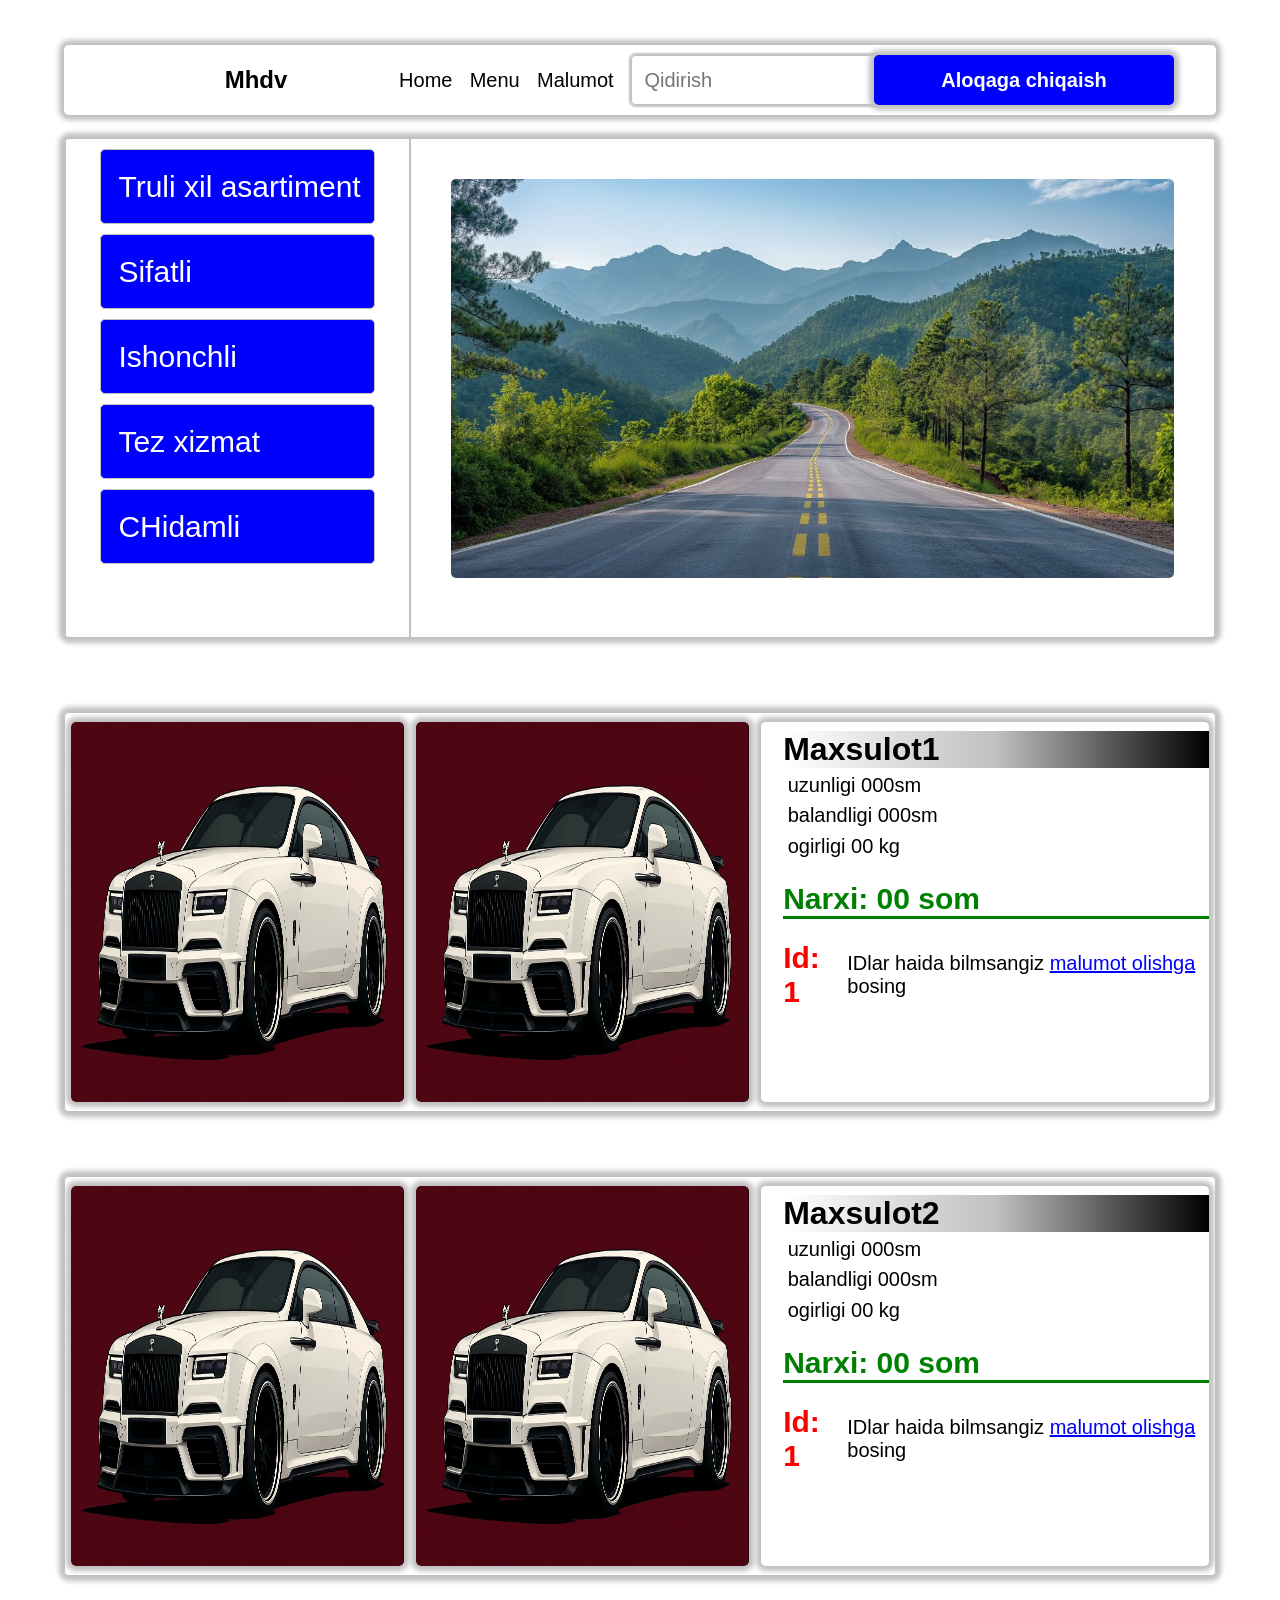
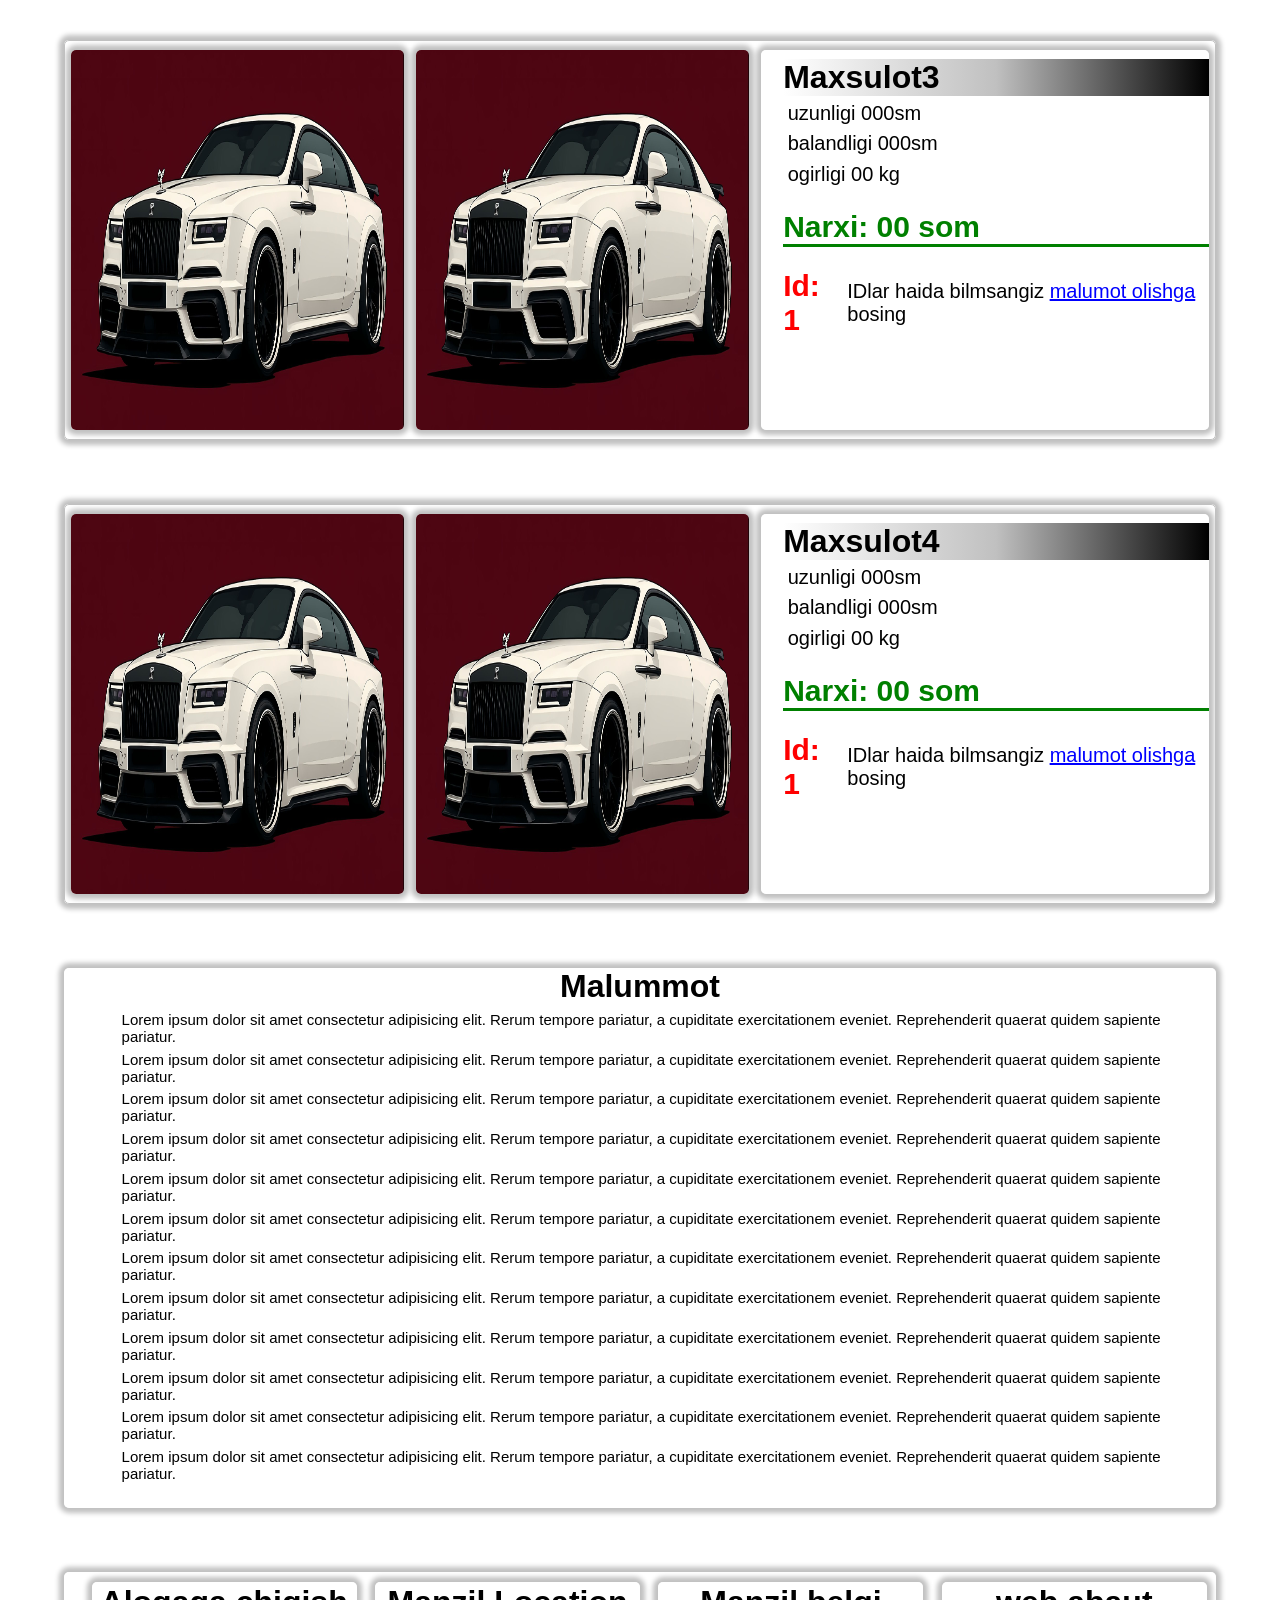
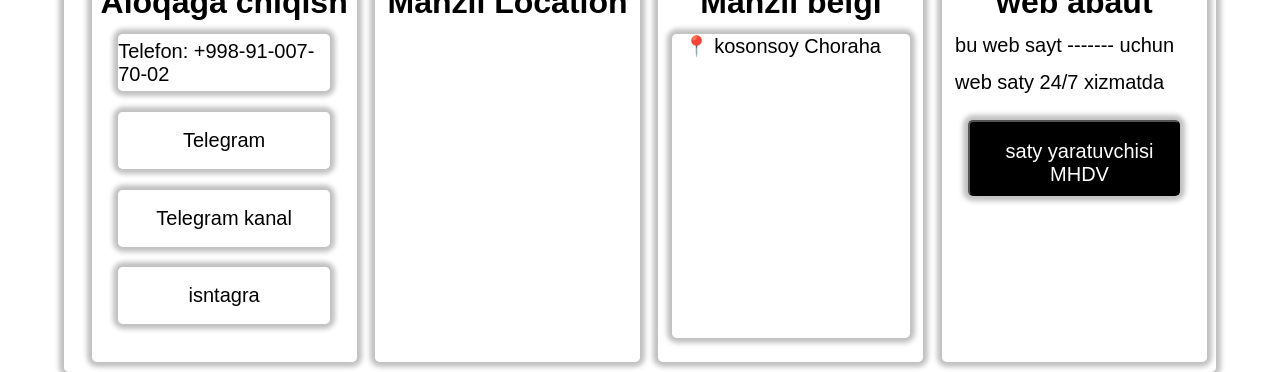
==== index.html @ 98e187e2 "full" ====
<!DOCTYPE html>
<html lang="en">

<head>
    <meta charset="UTF-8">
    <meta name="viewport" content="width=device-width, initial-scale=1.0">
    <title>mhdv</title>
    <link rel="stylesheet" href="./sryle.css">
</head>

<body>
    <div class="menu1" id="home"></div>
    <header>
        <nav>
            <ul class="logo">
                <li>
                    <h1><a href="#home">Mhdv</a>
                        <h1>
                </li>
            </ul>
            <ul class="pej">
                <li>
                    <a href="#home">Home</a>
                </li>

                <li>
                    <a href="#menu">Menu</a>
                </li>

                <li>
                    <a href="#information">Malumot</a>
                </li>
                <li>
                    <input list="mhdv" type="search" placeholder="Qidirish">
                    <!-- <datalist id="mhdv">
                        <option value="name">name</option>
                        <option value="name">name</option>
                        <option value="name">name</option>
                        <option value="name">name</option>
                        <option value="name">name</option>
                        <option value="name">name</option>
                        <option value="name">name</option>
                    </datalist> -->
                </li>
            </ul>
            <ul class="media-none">
                <li>
                    <button><a href="#contact">
                            <h2>Aloqaga chiqaish</h2>
                        </a></button>
                </li>
            </ul>
        </nav>
    </header>

    <main id="home">
        <h1></h1>
        <section>
            <label for="">
                <li>Truli xil asartiment</li>
                <li>Sifatli</li>
                <li>Ishonchli</li>
                <li>Tez xizmat</li>
                <li>CHidamli</li>
            </label>
        </section>
        <aside>
            <!-- korxona rasmi -->
            <img src="./asseds/main-img -1.jpg" alt="">
        </aside>
    </main>

    <div class="menu2" id="menu"></div>

    <div class="cart">
        <div class="left">
            <img src="./asseds/maxsulot-img1.jpg" alt="">
        </div>
        <div class="left">
            <img src="./asseds/maxsulot-img1.jpg" alt="">
        </div>
        <div class="right">
            <h1>Maxsulot1</h1>
            <p>
                <li>uzunligi 000sm</li>
            </p>
            <p>
                <li>balandligi 000sm</li>
            </p>
            <p>
                <li>ogirligi 00 kg</li>
            </p>

            <h2>Narxi: 00 som</h2>

            <div class="id">
                <h3>Id: 1</h3>
                <p>IDlar haida bilmsangiz <a href="#">malumot olishga</a> bosing</p>
            </div>
            <!-- <h4><a href="#"><button>IDlar haqida</button></a></h4> -->

        </div>
    </div>


    <div class="cart">
        <div class="left">
            <img src="./asseds/maxsulot-img1.jpg" alt="">
        </div>
        <div class="left">
            <img src="./asseds/maxsulot-img1.jpg" alt="">
        </div>
        <div class="right">
            <h1>Maxsulot2</h1>
            <p>
                <li>uzunligi 000sm</li>
            </p>
            <p>
                <li>balandligi 000sm</li>
            </p>
            <p>
                <li>ogirligi 00 kg</li>
            </p>

            <h2>Narxi: 00 som</h2>

            <div class="id">
                <h3>Id: 1</h3>
                <p>IDlar haida bilmsangiz <a href="#">malumot olishga</a> bosing</p>
            </div>
            <!-- <h4><a href="#"><button>IDlar haqida</button></a></h4> -->

        </div>
    </div>


    <div class="cart">
        <div class="left">
            <img src="./asseds/maxsulot-img1.jpg" alt="">
        </div>
        <div class="left">
            <img src="./asseds/maxsulot-img1.jpg" alt="">
        </div>
        <div class="right">
            <h1>Maxsulot3</h1>
            <p>
                <li>uzunligi 000sm</li>
            </p>
            <p>
                <li>balandligi 000sm</li>
            </p>
            <p>
                <li>ogirligi 00 kg</li>
            </p>

            <h2>Narxi: 00 som</h2>

            <div class="id">
                <h3>Id: 1</h3>
                <p>IDlar haida bilmsangiz <a href="#">malumot olishga</a> bosing</p>
            </div>
            <!-- <h4><a href="#"><button>IDlar haqida</button></a></h4> -->

        </div>
    </div>

    <div class="cart">
        <div class="left">
            <img src="./asseds/maxsulot-img1.jpg" alt="">
        </div>
        <div class="left">
            <img src="./asseds/maxsulot-img1.jpg" alt="">
        </div>
        <div class="right">
            <h1>Maxsulot4</h1>
            <p>
                <li>uzunligi 000sm</li>
            </p>
            <p>
                <li>balandligi 000sm</li>
            </p>
            <p>
                <li>ogirligi 00 kg</li>
            </p>

            <h2>Narxi: 00 som</h2>

            <div class="id">
                <h3>Id: 1</h3>
                <p>IDlar haida bilmsangiz <a href="#">malumot olishga</a> bosing</p>
            </div>
            <!-- <h4><a href="#"><button>IDlar haqida</button></a></h4> -->

        </div>
    </div>


    <div id="information" class="information">
        <h1>Malummot</h1>
        <p>Lorem ipsum dolor sit amet consectetur adipisicing elit. Rerum tempore pariatur, a cupiditate exercitationem
            eveniet. Reprehenderit quaerat quidem sapiente pariatur.</p>
        <p>Lorem ipsum dolor sit amet consectetur adipisicing elit. Rerum tempore pariatur, a cupiditate exercitationem
            eveniet. Reprehenderit quaerat quidem sapiente pariatur.</p>
        <p>Lorem ipsum dolor sit amet consectetur adipisicing elit. Rerum tempore pariatur, a cupiditate exercitationem
            eveniet. Reprehenderit quaerat quidem sapiente pariatur.</p>
        <p>Lorem ipsum dolor sit amet consectetur adipisicing elit. Rerum tempore pariatur, a cupiditate exercitationem
            eveniet. Reprehenderit quaerat quidem sapiente pariatur.</p>
        <p>Lorem ipsum dolor sit amet consectetur adipisicing elit. Rerum tempore pariatur, a cupiditate exercitationem
            eveniet. Reprehenderit quaerat quidem sapiente pariatur.</p>
        <p>Lorem ipsum dolor sit amet consectetur adipisicing elit. Rerum tempore pariatur, a cupiditate exercitationem
            eveniet. Reprehenderit quaerat quidem sapiente pariatur.</p>
        <p>Lorem ipsum dolor sit amet consectetur adipisicing elit. Rerum tempore pariatur, a cupiditate exercitationem
            eveniet. Reprehenderit quaerat quidem sapiente pariatur.</p>
        <p>Lorem ipsum dolor sit amet consectetur adipisicing elit. Rerum tempore pariatur, a cupiditate exercitationem
            eveniet. Reprehenderit quaerat quidem sapiente pariatur.</p>
        <p>Lorem ipsum dolor sit amet consectetur adipisicing elit. Rerum tempore pariatur, a cupiditate exercitationem
            eveniet. Reprehenderit quaerat quidem sapiente pariatur.</p>
        <p>Lorem ipsum dolor sit amet consectetur adipisicing elit. Rerum tempore pariatur, a cupiditate exercitationem
            eveniet. Reprehenderit quaerat quidem sapiente pariatur.</p>
        <p>Lorem ipsum dolor sit amet consectetur adipisicing elit. Rerum tempore pariatur, a cupiditate exercitationem
            eveniet. Reprehenderit quaerat quidem sapiente pariatur.</p>
        <p>Lorem ipsum dolor sit amet consectetur adipisicing elit. Rerum tempore pariatur, a cupiditate exercitationem
            eveniet. Reprehenderit quaerat quidem sapiente pariatur.</p>
    </div>


    <footer>
        <br>
        <div id="contact" class="footer f1">
            <h1>Aloqaga chiqish</h1>

            <div class="f1cart"><a href="+998-91-007-70-02">Telefon: +998-91-007-70-02</a></div><br>
            <div class="f1cart"><a href="telegram link">Telegram</a></div><br>
            <div class="f1cart"><a href="Telegram kanal link">Telegram kanal</a></div><br>
            <div class="f1cart"><a href="instagam link">isntagra</a></div><br>
        </div>
        <div class="footer f2">
            <h1>Manzil Location</h1>

            <iframe
                src="https://www.google.com/maps/embed?pb=!1m18!1m12!1m3!1d6886.825416398413!2d71.54617155907053!3d41.25250313620453!2m3!1f0!2f0!3f0!3m2!1i1024!2i768!4f13.1!3m3!1m2!1s0x38a4c71126709d83%3A0x814658f44f0af2bf!2sKosonsoy%2C%20Namangan%20viloyati%2C%20O%CA%BBzbekiston!5e0!3m2!1suz!2s!4v1779295019827!5m2!1suz!2s"
                width="600" height="450" style="border:0;" allowfullscreen="" loading="lazy"
                referrerpolicy="no-referrer-when-downgrade"></iframe>
        </div>
        <div class="footer f3">
            <h1>Manzil belgi</h1>

            <div>
                <p>📍 kosonsoy Choraha</p>
            </div>
        </div>
        <div class="footer f4">
            <h1>web abaut</h1>
            <p>bu web sayt ------- uchun</p>
            <p>web saty 24/7 xizmatda</p>
            <button><a href="#">
                    <p>saty yaratuvchisi MHDV</p>
                </a>
            </button>
        </div>
    </footer>



    <script src="./app.js"></script>
</body>

</html>
---- sryle.css ----
* {
    margin: 0;
    padding: 0;
    box-sizing: border-box;
    font-family: sans-serif;
}

/* body {
    animation: rgb 5s infinite;
} */
html {
    scroll-behavior: smooth;
}


header {
    width: 90%;
    height: 70px;
    border-radius: 5px;
    box-shadow: 0px 0px 5px 5px silver;
    background: rgba(255, 255, 255, 0.637);


    position: fixed;
    top: 5%;
    left: 5%;

    display: flex;
    align-items: center;
    justify-content: center;

    nav {
        width: 100%;
        height: 100%;
        display: flex;
        align-items: center;
        justify-content: space-around;

        ul {
            width: 30%;
            height: 100%;
            display: flex;
            align-items: center;
            justify-content: center;
            gap: 5%;
            list-style: none;

            li {
                button {
                    width: 300px;
                    height: 50px;
                    border-radius: 5px;
                    border: none;
                    background: blue;

                    border-radius: 5px;
                    box-shadow: 0px 0px 5px 5px silver;

                    a {
                        text-decoration: none;
                        color: white;
                    }
                }

                input {
                    width: 250px;
                    height: 50px;
                    padding: 5%;
                    border-radius: 5px;
                    border: 1px solid silver;
                    background: none;
                    outline: none;
                    font-size: 20px;
                    box-shadow: 0px 0px 2px 2px silver;
                }

                >a:hover {
                    animation: a 2s infinite;
                    border-bottom: 1px solid red;
                    transition: 1s;
                }

                >a {
                    text-decoration: none;
                    color: black;
                    font-size: 20px;
                    transition: 1s;
                    border: none;
                }

                h1 {

                    a {
                        text-decoration: none;
                        color: black;
                    }
                }
            }
        }
    }
}

main {
    width: 90%;
    height: 500px;
    border: 1px solid silver;
    box-shadow: 0px 0px 5px 5px silver;
    background: rgba(255, 255, 255, 0.637);
    border-radius: 5px;
    margin-left: 5%;
    margin-top: 10%;

    display: flex;
    align-items: center;
    justify-content: space-around;

    section {
        width: 30%;
        height: 500px;
        border: 1px solid silver;

        label {
            width: 100%;
            height: 100%;

            li:hover {
                width: 90%;
                height: 20%;
                margin-left: 5%;
                transition: 1s;
            }

            li {
                width: 80%;
                height: 15%;
                margin-left: 10%;
                border: 1px solid silver;
                display: flex;
                align-items: center;
                justify-content: start;
                border-radius: 5px;
                background: blue;
                color: white;
                font-size: 30px;
                padding-left: 5%;
                margin-top: 3%;
                transition: 1s;
            }
        }
    }

    aside {
        width: 70%;
        height: 500px;
        border: 1px solid silver;

        img {
            width: 90%;
            height: 80%;
            margin: 5%;
            border-radius: 5px;
        }
    }
}


.cart {
    width: 90%;
    height: 400px;
    border: 1px solid silver;
    box-shadow: 0px 0px 5px 5px silver;
    background: rgba(255, 255, 255, 0.637);
    border-radius: 5px;

    display: flex;
    align-items: center;
    justify-content: space-around;

    margin-left: 5%;
    margin-top: 5%;
    margin-bottom: 5%;

    .left {
        width: 29%;
        height: 380px;
        border-radius: 5px;
        box-shadow: 0px 0px 5px 5px silver;
        background: rgba(255, 255, 255, 0.637);

        img {
            width: 100%;
            height: 100%;
            border-radius: 5px;
        }
    }

    .right {
        width: 39%;
        height: 380px;
        border-radius: 5px;
        box-shadow: 0px 0px 5px 5px silver;
        background: rgba(255, 255, 255, 0.637);

        h1 {
            margin-left: 5%;
            margin-top: 2%;
            background: linear-gradient(to right, white, silver, black);
        }

        li {
            margin-left: 5%;
            margin-top: 1%;
            color: black;
            font-size: 20px;
            width: 50%;
            height: 26px;
            display: flex;
            align-items: center;
            justify-content: start;
            padding-left: 1%;
        }

        h2 {
            margin-left: 5%;
            margin-top: 5%;
            color: green;
            font-size: 30px;
            border-bottom: 3px solid green;
        }

        .id {
            margin-left: 5%;
            margin-top: 5%;
            display: flex;
            align-items: center;
            justify-content: center;
            gap: 10px;

            h3 {
                font-size: 30px;
                color: red;
            }

            p {
                font-size: 20px;

                a {
                    color: blue;
                }
            }
        }

        /* button {
            width: 50%;
            height: 50px;
            margin-left: 5%;
            margin-top: 5%;
            border-radius: 5px;
            border: none;
            background: black;
            box-shadow: 0px 0px 5px 5px silver;
            font-size: 20px;
            font-weight: 700;
            color: white;
        } */
    }
}

.menu1 {
    width: 100%;
    height: 10px;
}

.menu2 {
    width: 100%;
    height: 10px;
}

.information {
    width: 90%;
    height: auto;
    margin: 5%;
    padding-bottom: 2%;
    border-radius: 5px;
    box-shadow: 0px 0px 5px 5px silver;
    background: rgba(255, 255, 255, 0.637);

    h1 {
        text-align: center;
    }

    p {
        margin-top: 0.5%;
        margin-left: 5%;
        font-size: 15px;
    }
}


footer {
    width: 90%;
    height: 400px;
    margin-left: 5%;
    border-bottom-left-radius: 0px;
    border-bottom-right-radius: 0px;
    border-radius: 5px;
    box-shadow: 0px 0px 5px 5px silver;
    background: rgba(255, 255, 255, 0.637);

    display: flex;
    align-items: center;
    justify-content: space-around;

    .footer {
        width: 23%;
        height: 380px;
        border-radius: 5px;
        box-shadow: 0px 0px 5px 5px silver;
        background: rgba(255, 255, 255, 0.637);

        h1 {
            text-align: center;
            margin-top: 1%;
            margin-bottom: 5%;
        }
    }

    .f1 {
        .f1cart:hover {
            width: 90%;
            height: 16%;
            margin-left: 5%;
            transition: 1s;
        }

        .f1cart {
            width: 80%;
            height: 15%;
            margin-left: 10%;
            margin-top: 1%;
            border-radius: 5px;
            box-shadow: 0px 0px 5px 5px silver;
            background: rgba(255, 255, 255, 0.637);
            transition: 1s;

            a {
                width: 100%;
                height: 100%;
                display: flex;
                align-items: center;
                justify-content: center;
                text-decoration: none;
                color: black;
                font-size: 20px;
            }
        }
    }

    .f2 {
        transition: 1s;
        iframe {
            width: 100%;
            height: 85%;
            border-radius: 5px;
        }
    }

    .f3 {
        transition: 1s;

        div {
            width: 90%;
            height: 80%;
            margin-left: 5%;
            border-radius: 5px;
            box-shadow: 0px 0px 5px 5px silver;
            background: rgba(255, 255, 255, 0.637);

            p {
                margin-left: 5%;
                marker-start: 1%;
                font-size: 20px;
            }
        }
    }

    .f4 {
        transition: 1s;

        p {
            margin-left: 5%;
            margin-top: 5%;
            font-size: 20px;
        }

        button:hover {
            width: 90%;
            height: 16%;
            margin-left: 5%;
            transition: 1s;
        }

        button {
            width: 80%;
            height: 20%;
            margin-left: 10%;
            margin-top: 1%;
            border-radius: 5px;
            box-shadow: 0px 0px 5px 5px silver;
            background: black;
            transition: 1s;

            margin-top: 10%;

            display: flex;
            align-items: center;
            justify-content: center;

            a {
                text-decoration: none;
                color: white;
            }
        }

    }

}

@keyframes a {
    0% {
        font-size: 20px;
    }

    50% {
        font-size: 22px;
    }

    100% {
        font-size: 20px;
    }
}

@media only screen and (max-width:500px) {
    header {
        display: block;
        height: auto;
        background: white;

        top: 0%;

        nav {
            display: block;

            .media-none {
                display: none;
            }

            .logo {
                width: 100%;
            }

            .pej {
                width: 100%;
                margin-bottom: 2%;

                a {
                    font-size: 15px !important;
                }

                input {
                    width: 150px;
                }
            }
        }
    }

    main {
        display: block;
        height: auto;
        margin-top: 50%;

        section {
            width: 90%;
            margin-left: 5%;
            margin-top: 5%;
            border-radius: 5px;
            box-shadow: 0px 0px 5px 5px silver;
            background: rgba(255, 255, 255, 0.637);
        }

        aside {
            width: 90%;
            margin-left: 5%;
            margin-top: 5%;
            border-radius: 5px;
            box-shadow: 0px 0px 5px 5px silver;
            background: rgba(255, 255, 255, 0.637);
            margin-bottom: 5%;
        }
    }

    .cart {
        width: 90%;
        height: auto;
        display: block !important;

        .left {
            width: 90%;
            margin-left: 5%;
            margin-top: 5%;
        }

        .right {
            width: 90%;
            margin-left: 5%;
            margin-top: 5%;
            margin-bottom: 5%;
        }
    }

    .information {
        font-size: 15px;

        p {
            margin-top: 2%;
        }
    }

    footer {
        height: auto;
        display: block;

        .footer {
            width: 90%;
            margin-left: 5%;
            margin-top: 5%;
        }

        .f4 {
            margin-bottom: 5%;
        }
    }
}



@media only screen and (max-width:900px) {
    header {
        display: block;
        height: auto;
        background: white;

        top: 0%;

        nav {
            display: block;

            .media-none {
                display: none;
            }

            .logo {
                width: 100%;
            }

            .pej {
                width: 100%;
                margin-bottom: 2%;

                a {
                    font-size: 15px !important;
                }

                input {
                    width: 150px;
                }
            }
        }
    }

    main {
        display: block;
        height: auto;
        margin-top: 50%;

        section {
            width: 90%;
            margin-left: 5%;
            margin-top: 5%;
            border-radius: 5px;
            box-shadow: 0px 0px 5px 5px silver;
            background: rgba(255, 255, 255, 0.637);
        }

        aside {
            width: 90%;
            margin-left: 5%;
            margin-top: 5%;
            border-radius: 5px;
            box-shadow: 0px 0px 5px 5px silver;
            background: rgba(255, 255, 255, 0.637);
            margin-bottom: 5%;
        }
    }

    .cart {
        width: 90%;
        height: auto;
        display: block !important;

        .left {
            width: 90%;
            margin-left: 5%;
            margin-top: 5%;
        }

        .right {
            width: 90%;
            margin-left: 5%;
            margin-top: 5%;
            margin-bottom: 5%;
        }
    }

    .information {
        font-size: 15px;

        p {
            margin-top: 2%;
        }
    }

    footer {
        height: auto;
        display: block;

        .footer {
            width: 90%;
            margin-left: 5%;
            margin-top: 5%;
        }

        .f4 {
            margin-bottom: 5%;
        }
    }
}
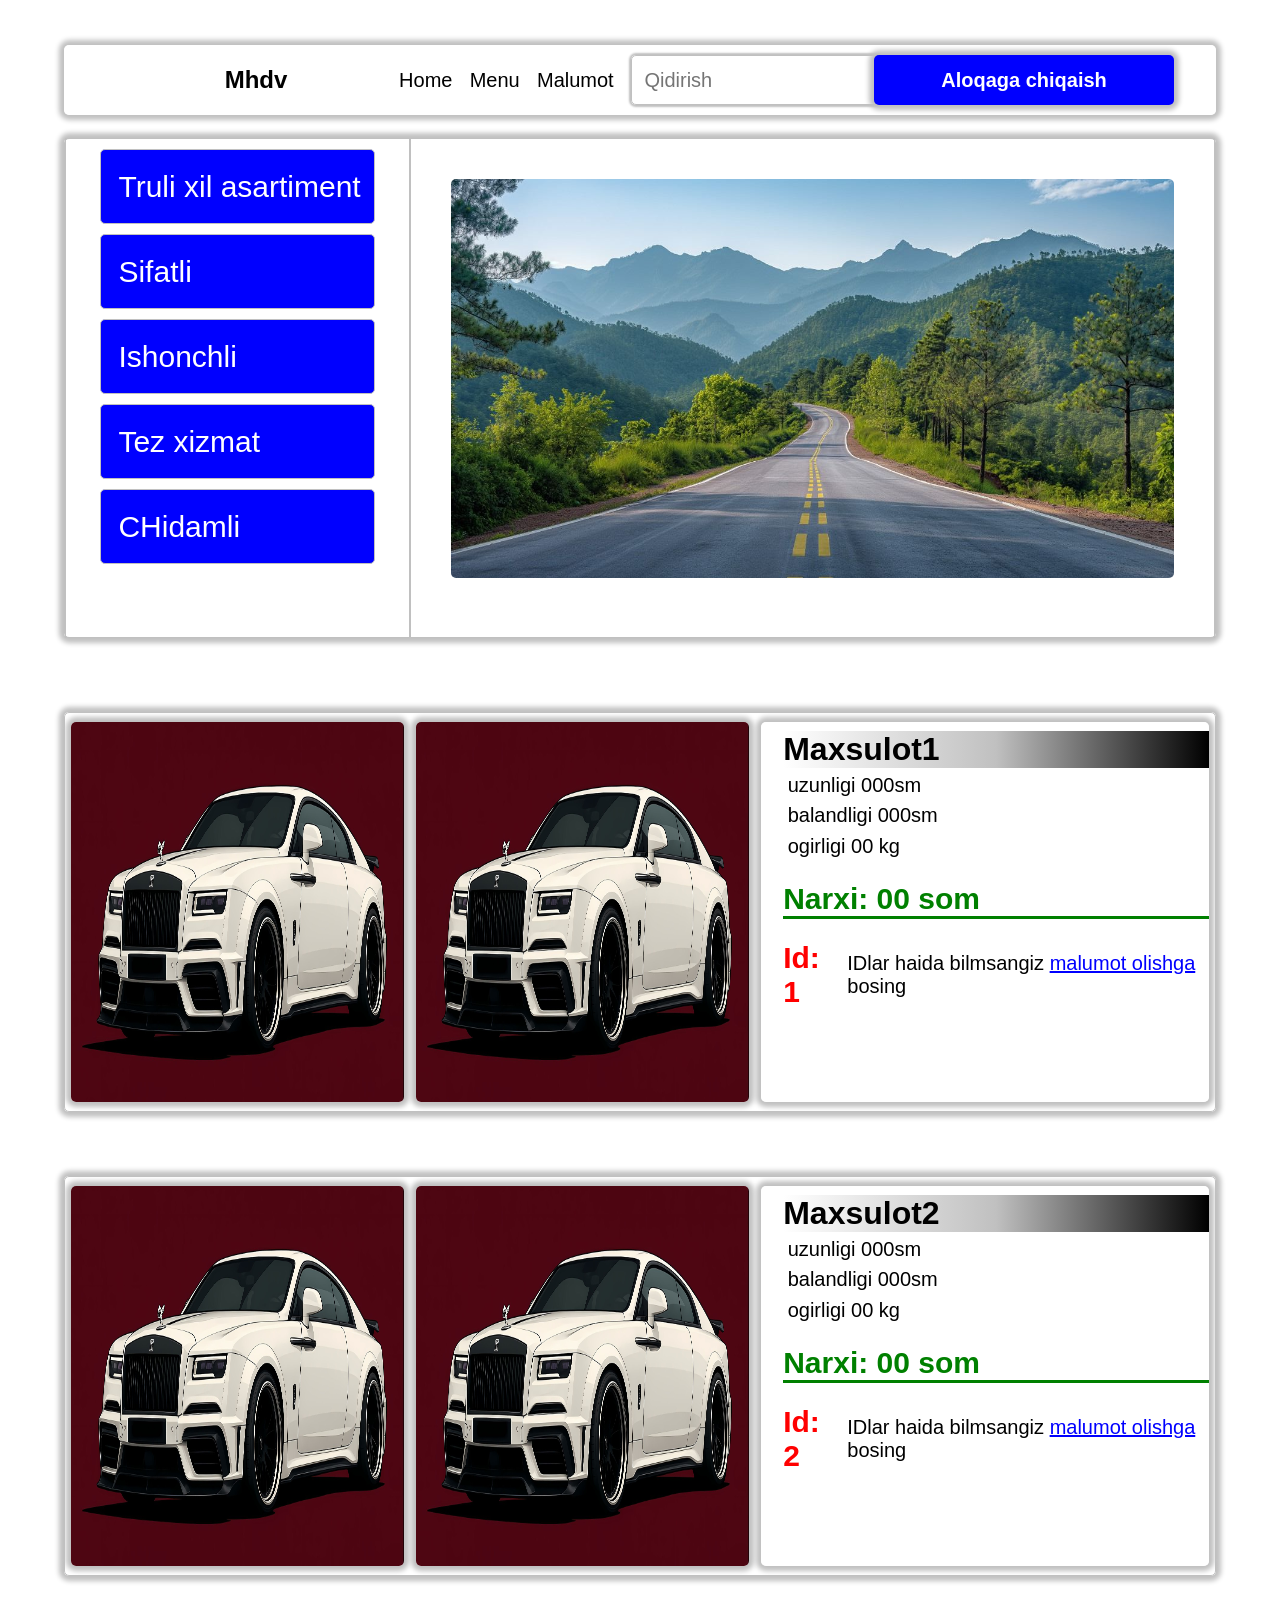
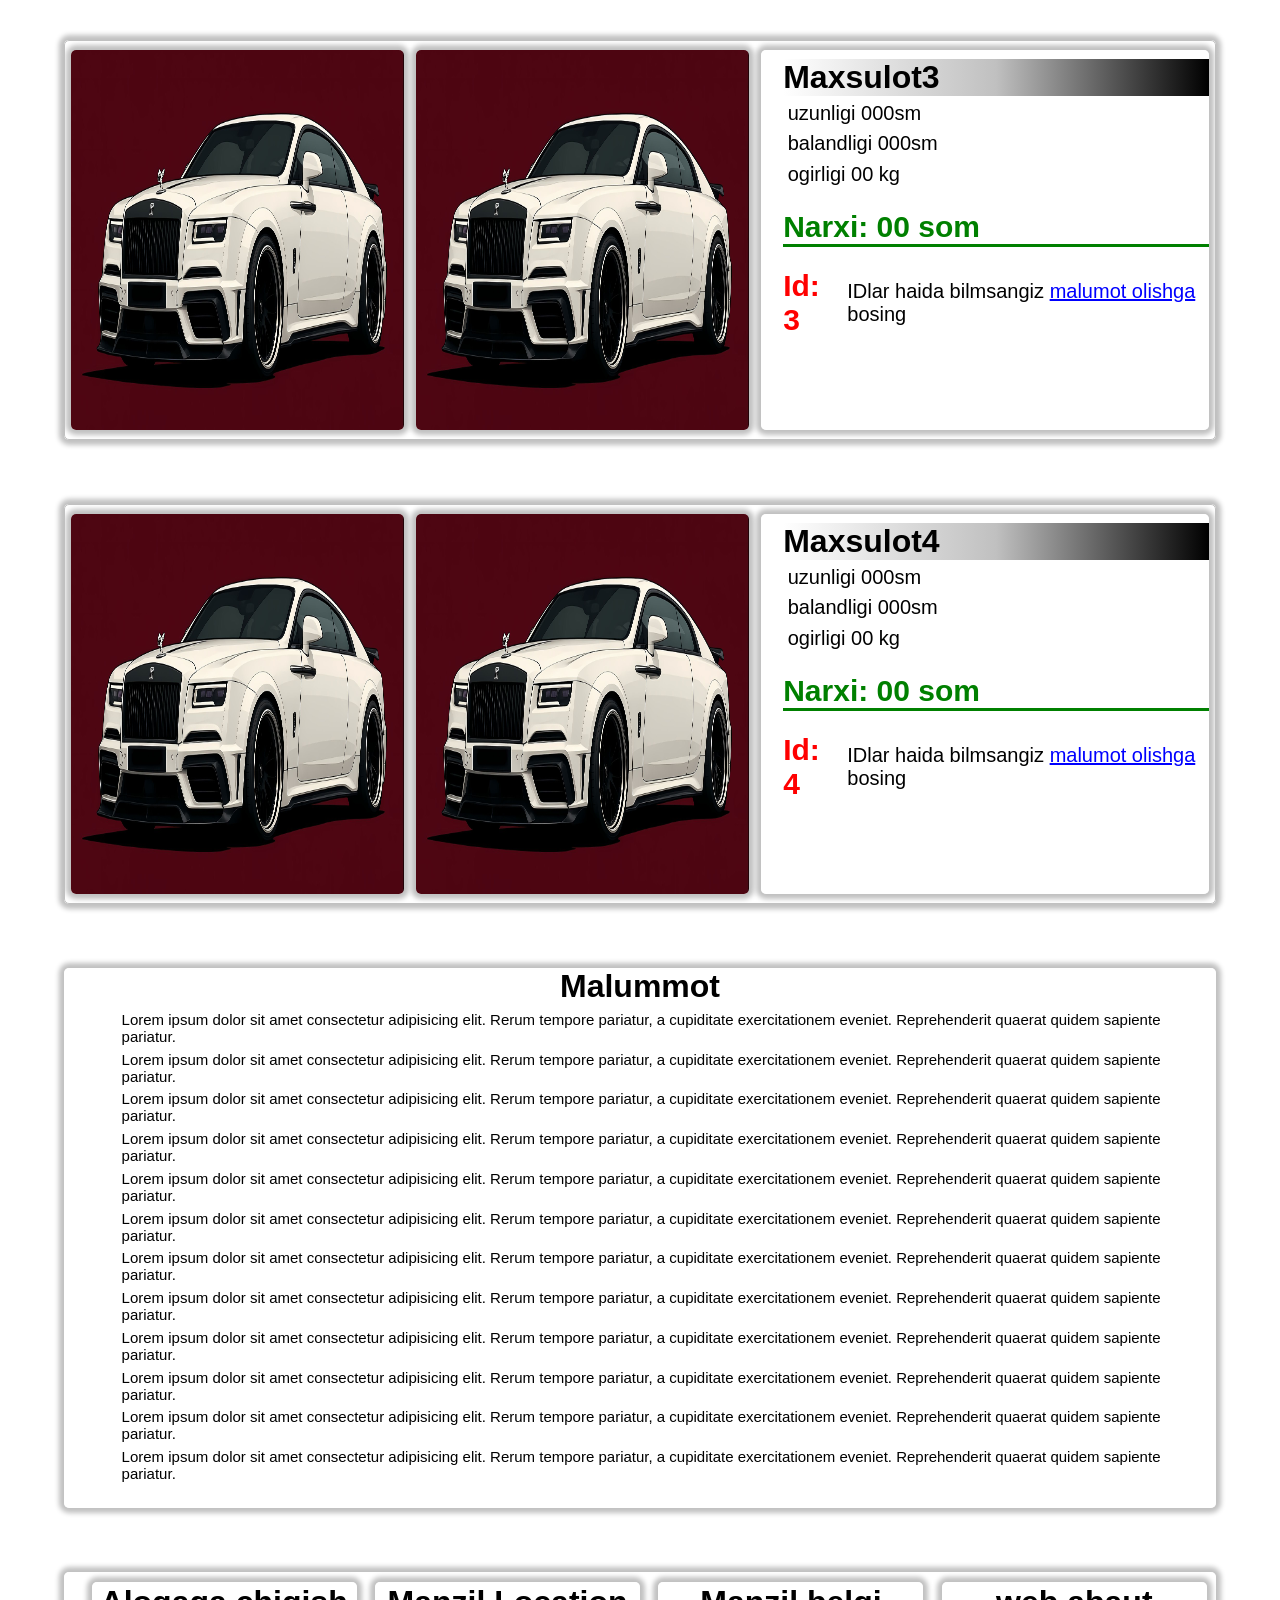
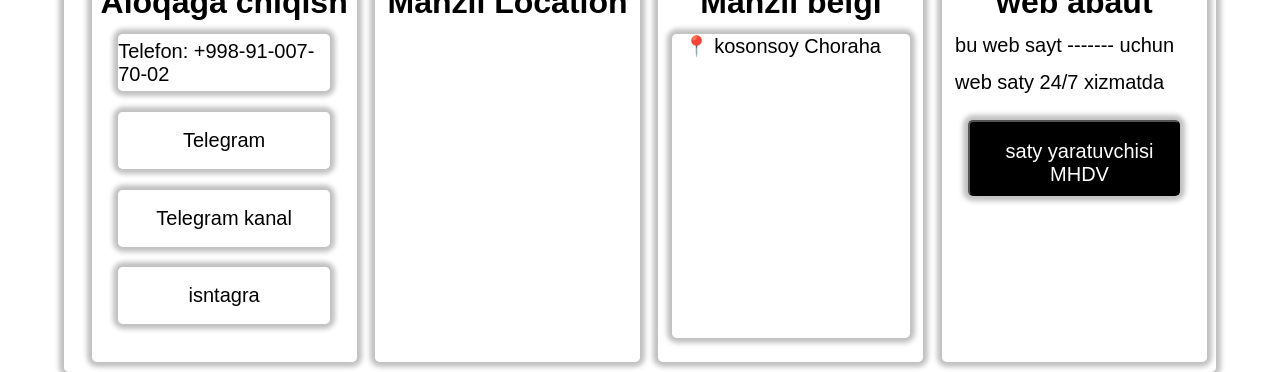
==== commit 2b1e8763: "full" ====
--- a/index.html
+++ b/index.html
@@ -102,7 +102,6 @@
         </div>
     </div>
 
-
     <div class="cart">
         <div class="left">
             <img src="./asseds/maxsulot-img1.jpg" alt="">
@@ -125,7 +124,7 @@
             <h2>Narxi: 00 som</h2>
 
             <div class="id">
-                <h3>Id: 1</h3>
+                <h3>Id: 2</h3>
                 <p>IDlar haida bilmsangiz <a href="#">malumot olishga</a> bosing</p>
             </div>
             <!-- <h4><a href="#"><button>IDlar haqida</button></a></h4> -->
@@ -156,7 +155,7 @@
             <h2>Narxi: 00 som</h2>
 
             <div class="id">
-                <h3>Id: 1</h3>
+                <h3>Id: 3</h3>
                 <p>IDlar haida bilmsangiz <a href="#">malumot olishga</a> bosing</p>
             </div>
             <!-- <h4><a href="#"><button>IDlar haqida</button></a></h4> -->
@@ -186,7 +185,7 @@
             <h2>Narxi: 00 som</h2>
 
             <div class="id">
-                <h3>Id: 1</h3>
+                <h3>Id: 4</h3>
                 <p>IDlar haida bilmsangiz <a href="#">malumot olishga</a> bosing</p>
             </div>
             <!-- <h4><a href="#"><button>IDlar haqida</button></a></h4> -->
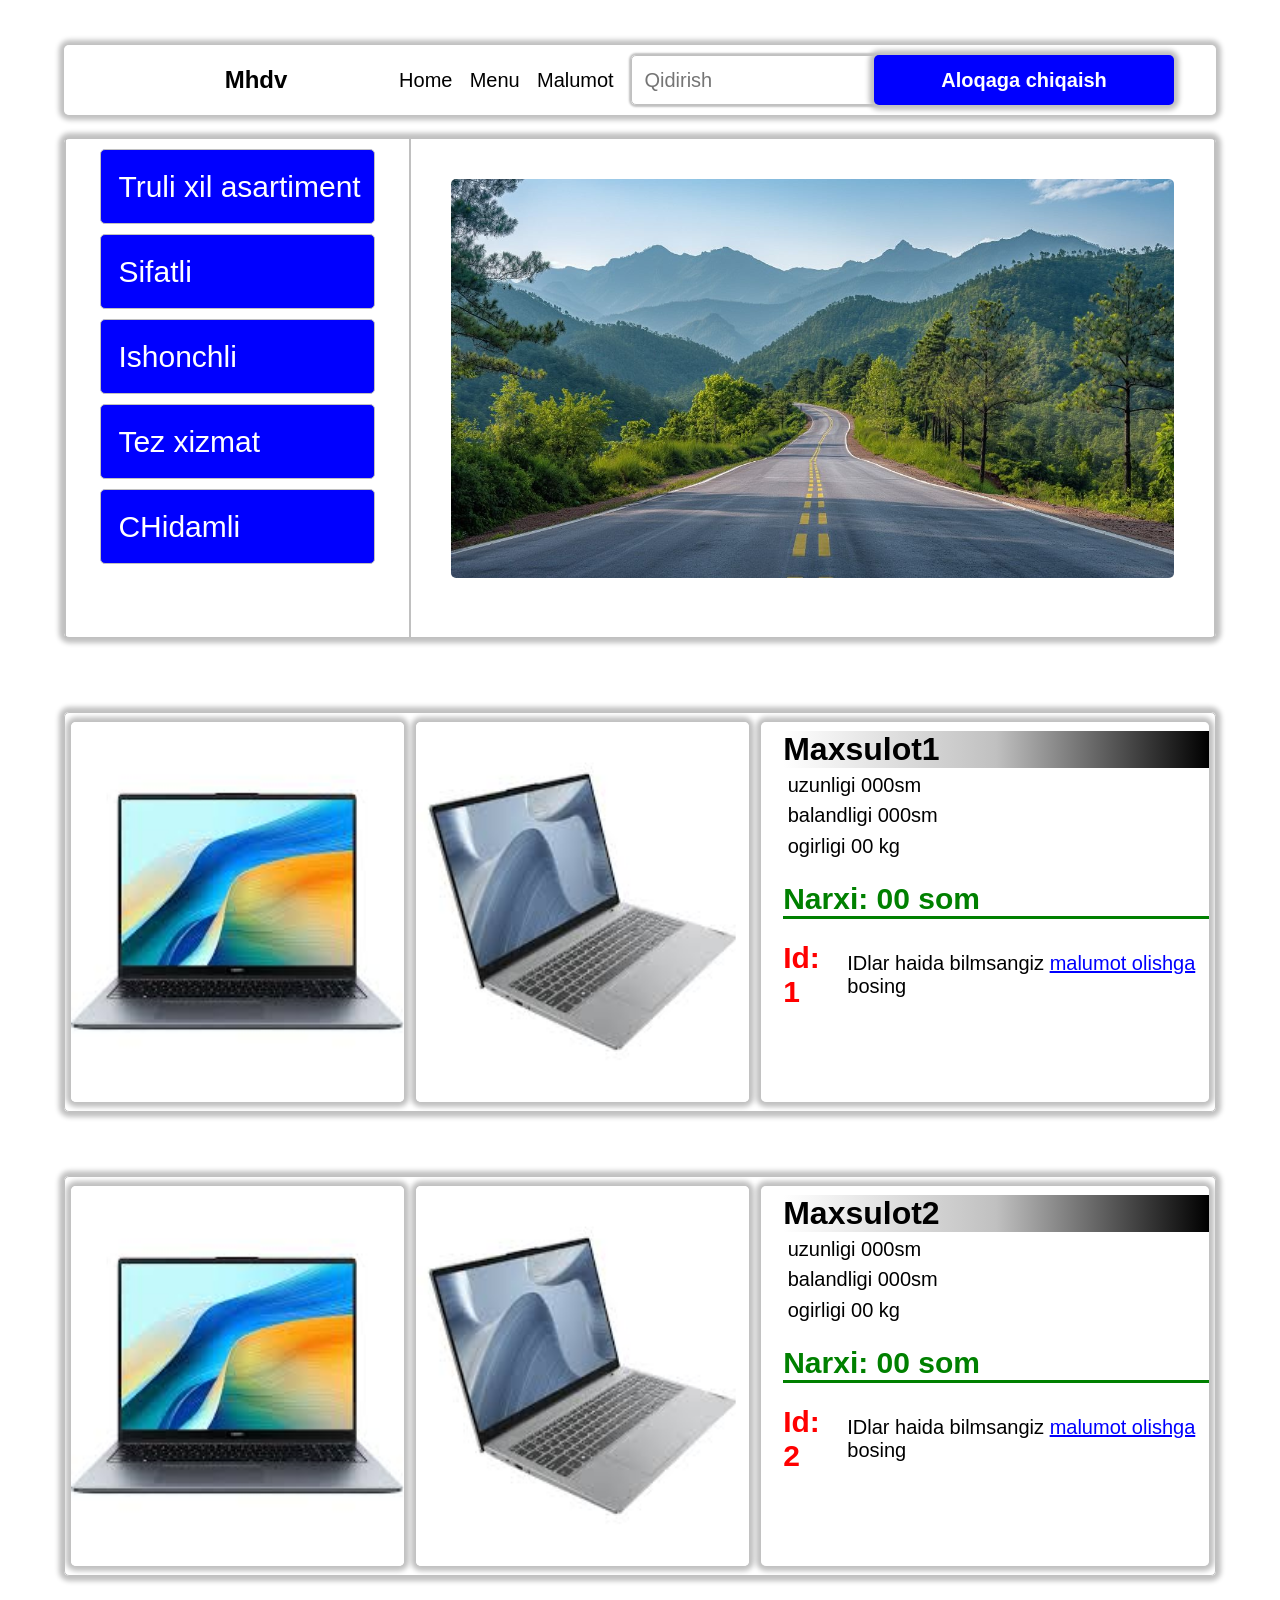
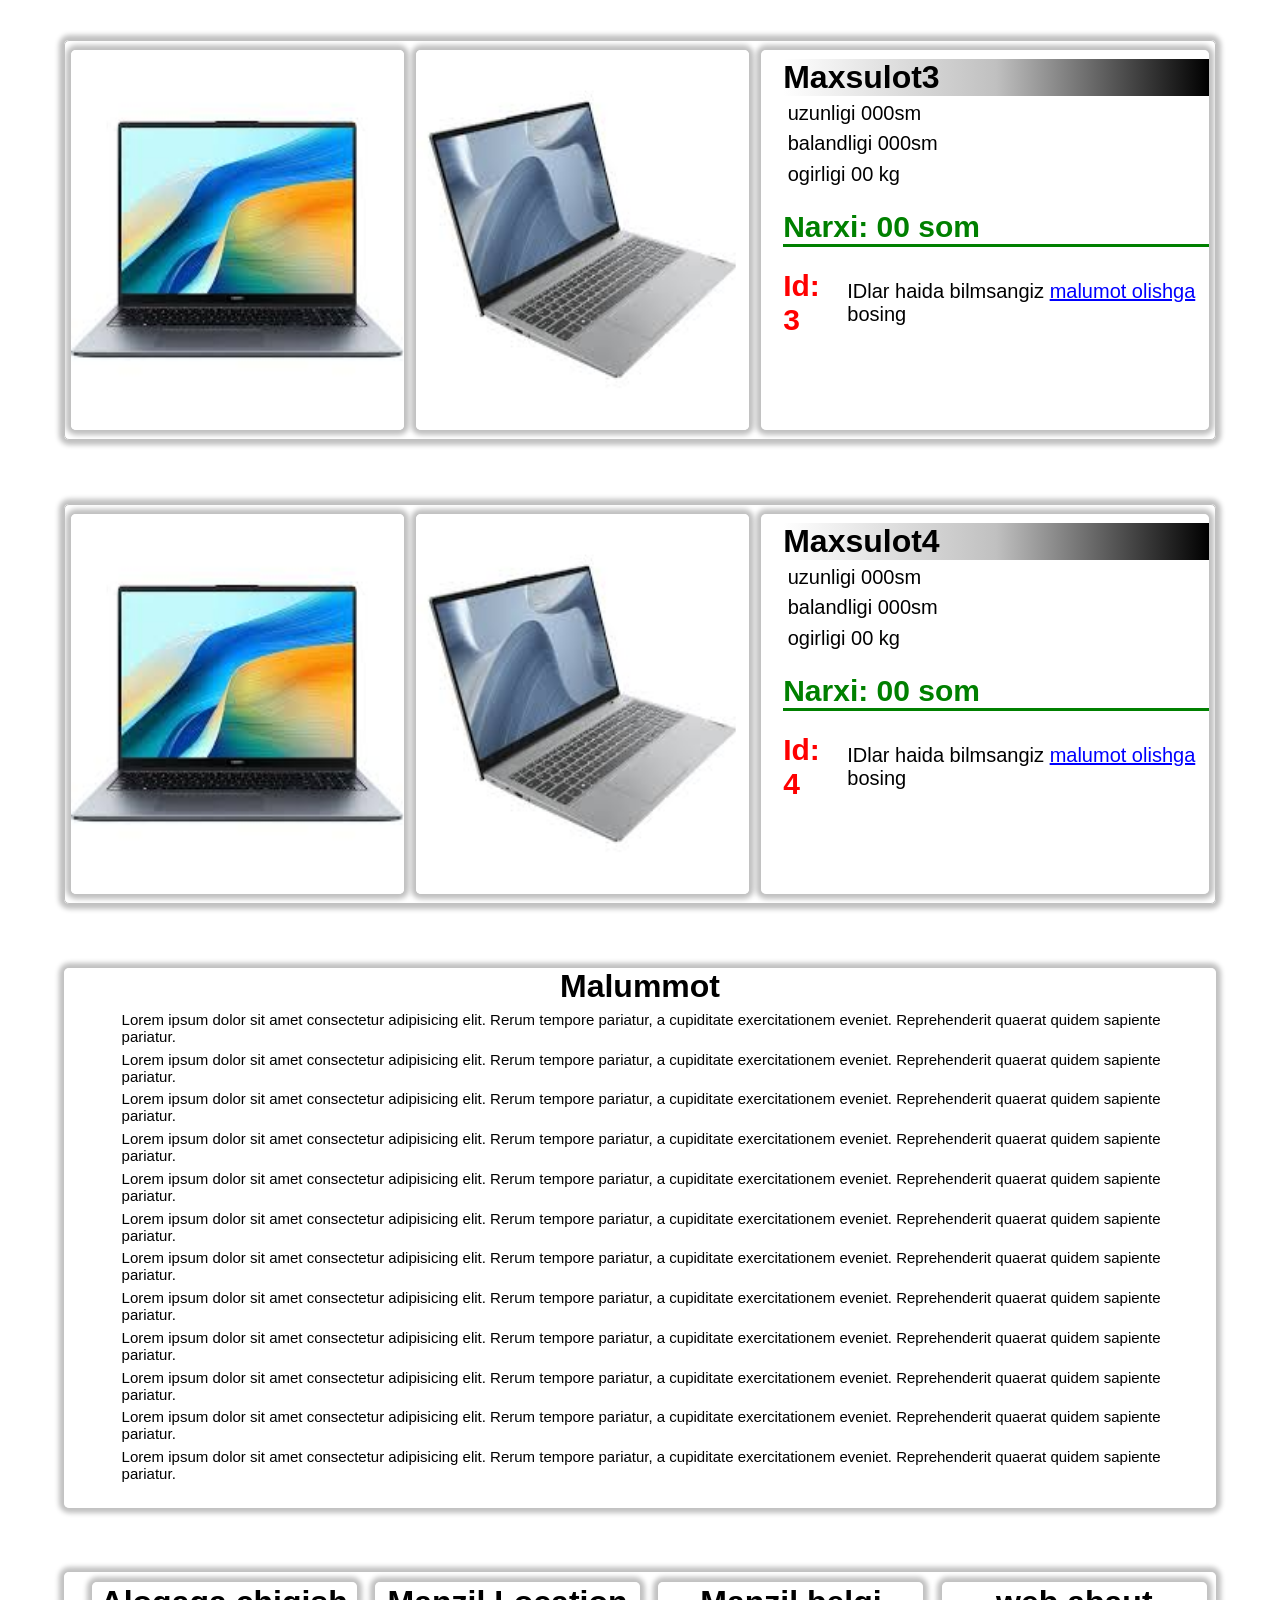
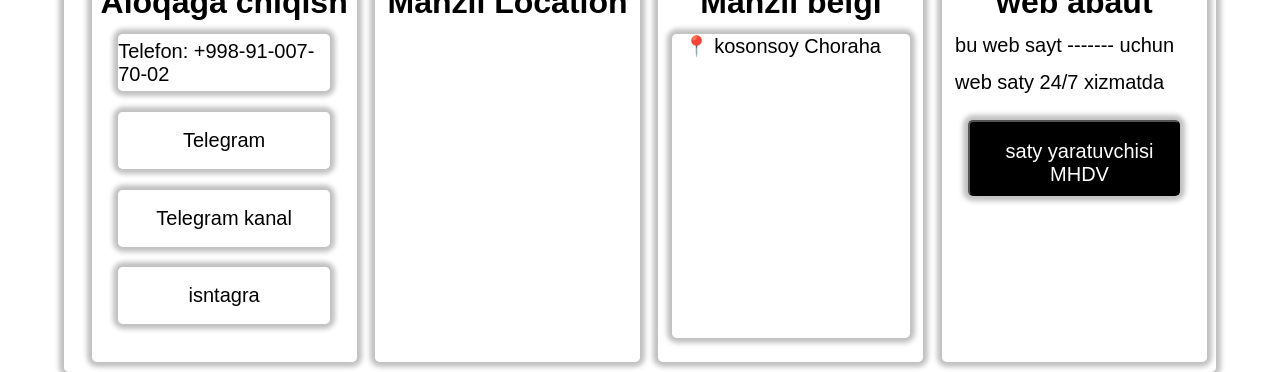
==== commit ac5b819b: "full" ====
--- a/index.html
+++ b/index.html
@@ -74,10 +74,10 @@
 
     <div class="cart">
         <div class="left">
-            <img src="./asseds/maxsulot-img1.jpg" alt="">
-        </div>
-        <div class="left">
-            <img src="./asseds/maxsulot-img1.jpg" alt="">
+            <img src="./asseds/maxsulot-img1.png" alt="">
+        </div>
+        <div class="left">
+            <img src="./asseds/maxsulot-img2.png" alt="">
         </div>
         <div class="right">
             <h1>Maxsulot1</h1>
@@ -104,10 +104,10 @@
 
     <div class="cart">
         <div class="left">
-            <img src="./asseds/maxsulot-img1.jpg" alt="">
-        </div>
-        <div class="left">
-            <img src="./asseds/maxsulot-img1.jpg" alt="">
+            <img src="./asseds/maxsulot-img1.png" alt="">
+        </div>
+        <div class="left">
+            <img src="./asseds/maxsulot-img2.png" alt="">
         </div>
         <div class="right">
             <h1>Maxsulot2</h1>
@@ -132,13 +132,12 @@
         </div>
     </div>
 
-
-    <div class="cart">
-        <div class="left">
-            <img src="./asseds/maxsulot-img1.jpg" alt="">
-        </div>
-        <div class="left">
-            <img src="./asseds/maxsulot-img1.jpg" alt="">
+    <div class="cart">
+        <div class="left">
+            <img src="./asseds/maxsulot-img1.png" alt="">
+        </div>
+        <div class="left">
+            <img src="./asseds/maxsulot-img2.png" alt="">
         </div>
         <div class="right">
             <h1>Maxsulot3</h1>
@@ -165,10 +164,10 @@
 
     <div class="cart">
         <div class="left">
-            <img src="./asseds/maxsulot-img1.jpg" alt="">
-        </div>
-        <div class="left">
-            <img src="./asseds/maxsulot-img1.jpg" alt="">
+            <img src="./asseds/maxsulot-img1.png" alt="">
+        </div>
+        <div class="left">
+            <img src="./asseds/maxsulot-img2.png" alt="">
         </div>
         <div class="right">
             <h1>Maxsulot4</h1>
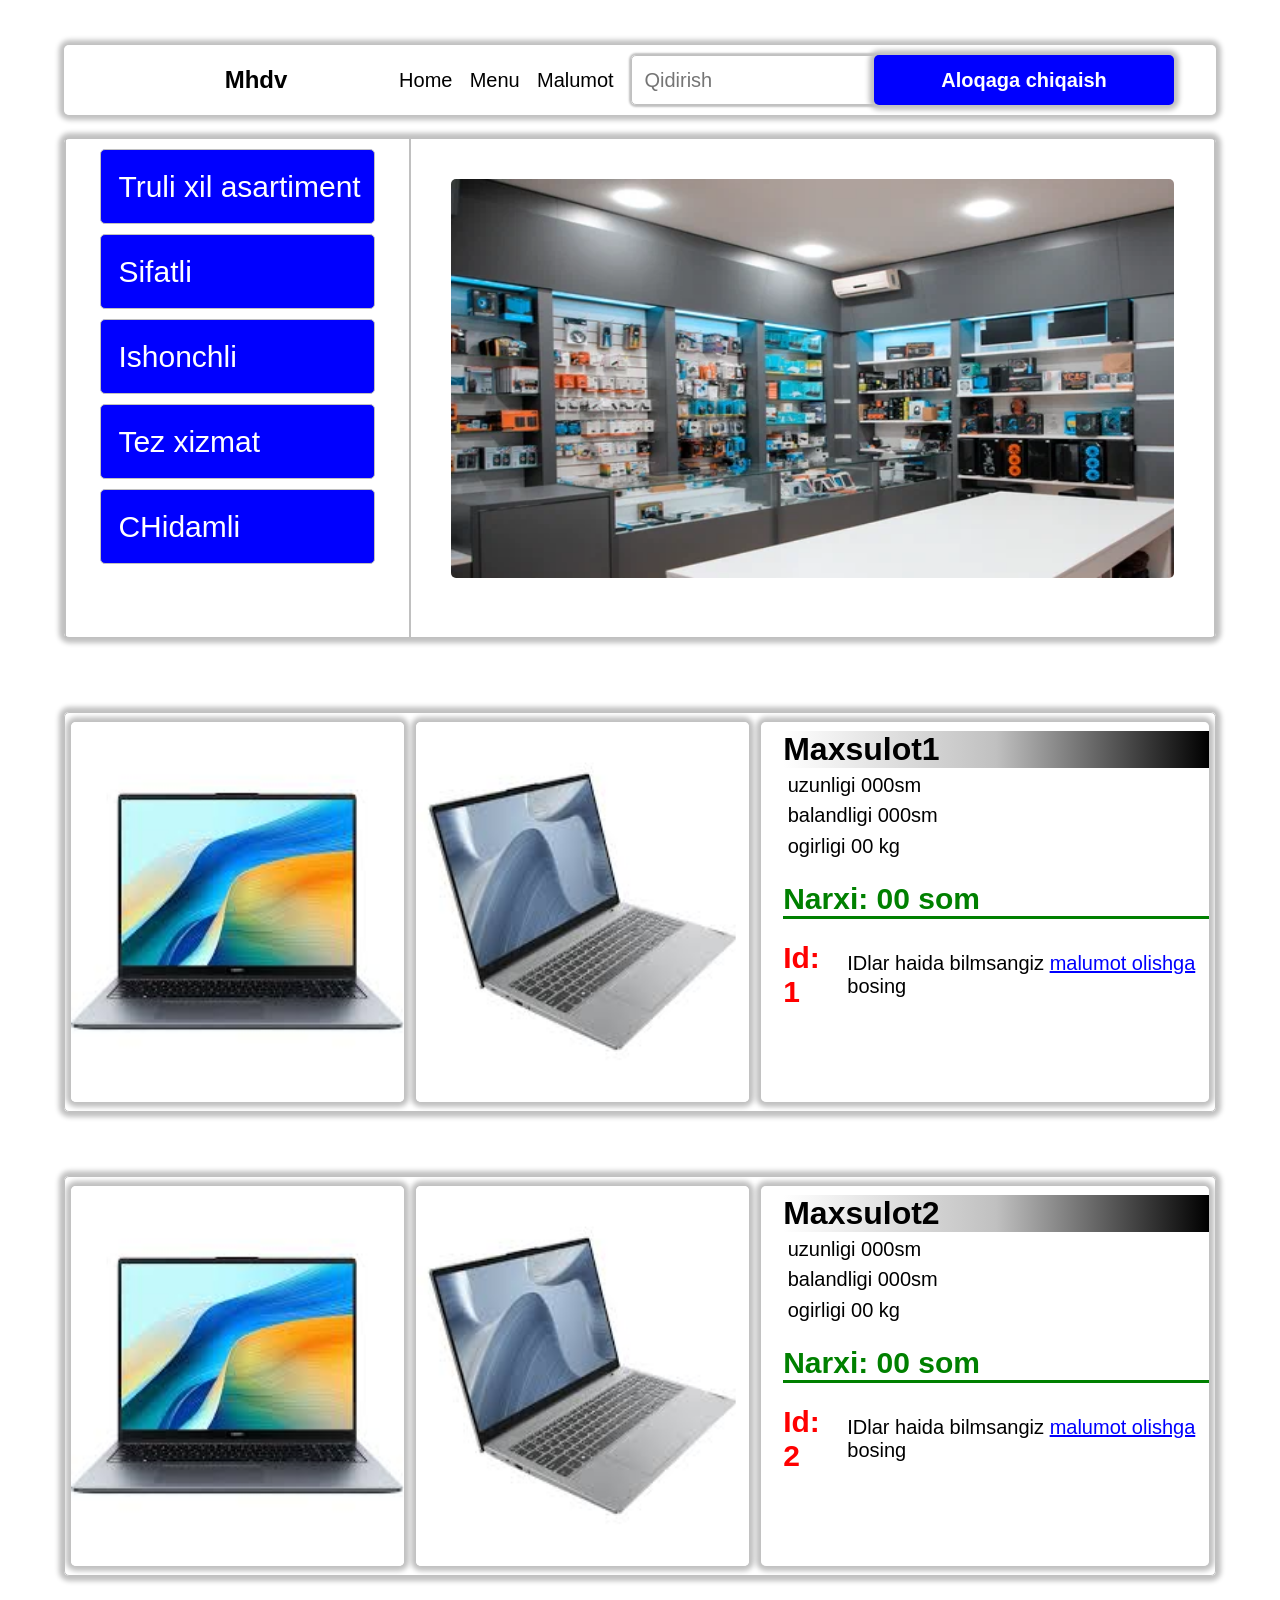
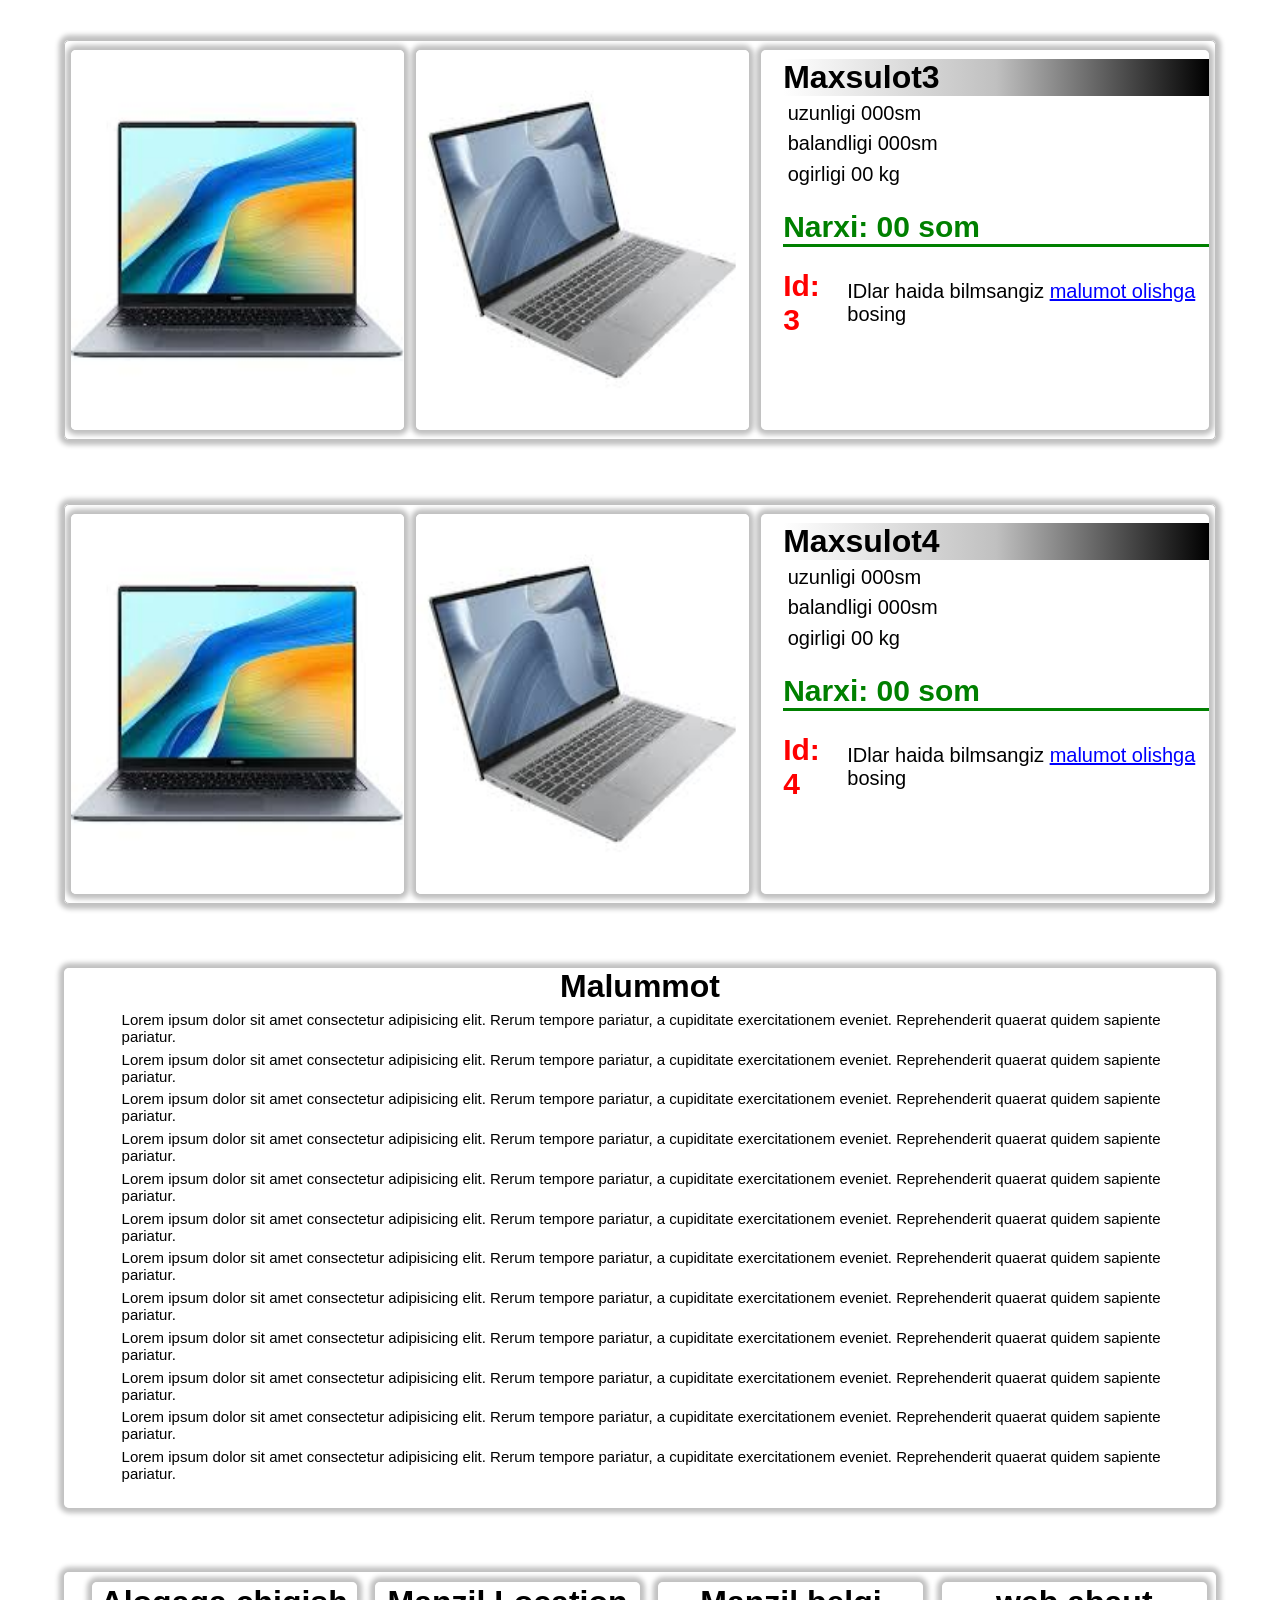
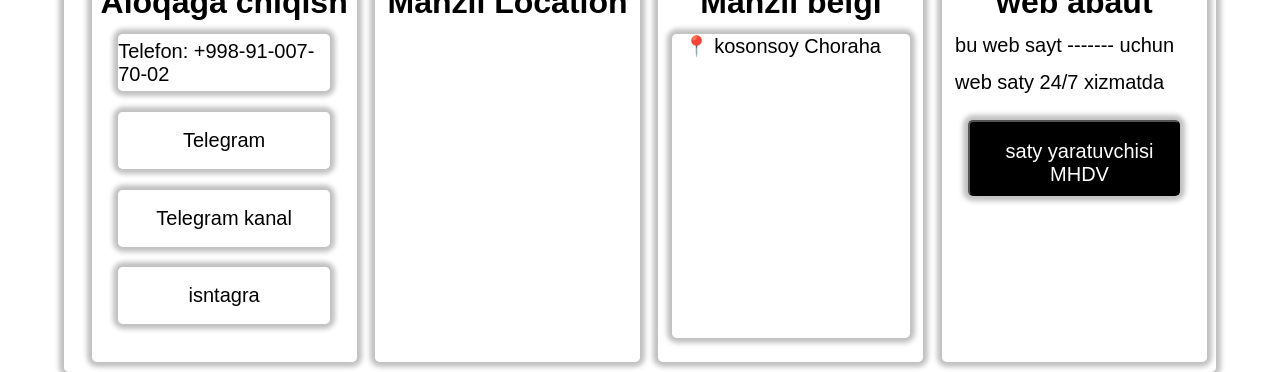
==== commit 1dc71c55: "full" ====
--- a/index.html
+++ b/index.html
@@ -95,9 +95,8 @@
 
             <div class="id">
                 <h3>Id: 1</h3>
-                <p>IDlar haida bilmsangiz <a href="#">malumot olishga</a> bosing</p>
-            </div>
-            <!-- <h4><a href="#"><button>IDlar haqida</button></a></h4> -->
+                <p>IDlar haida bilmsangiz <a href="#information">malumot olishga</a> bosing</p>
+            </div>
 
         </div>
     </div>
@@ -125,9 +124,8 @@
 
             <div class="id">
                 <h3>Id: 2</h3>
-                <p>IDlar haida bilmsangiz <a href="#">malumot olishga</a> bosing</p>
-            </div>
-            <!-- <h4><a href="#"><button>IDlar haqida</button></a></h4> -->
+                <p>IDlar haida bilmsangiz <a href="#information">malumot olishga</a> bosing</p>
+            </div>
 
         </div>
     </div>
@@ -155,9 +153,8 @@
 
             <div class="id">
                 <h3>Id: 3</h3>
-                <p>IDlar haida bilmsangiz <a href="#">malumot olishga</a> bosing</p>
-            </div>
-            <!-- <h4><a href="#"><button>IDlar haqida</button></a></h4> -->
+                <p>IDlar haida bilmsangiz <a href="#information">malumot olishga</a> bosing</p>
+            </div>
 
         </div>
     </div>
@@ -185,7 +182,7 @@
 
             <div class="id">
                 <h3>Id: 4</h3>
-                <p>IDlar haida bilmsangiz <a href="#">malumot olishga</a> bosing</p>
+                <p>IDlar haida bilmsangiz <a href="#information">malumot olishga</a> bosing</p>
             </div>
             <!-- <h4><a href="#"><button>IDlar haqida</button></a></h4> -->
 
--- a/sryle.css
+++ b/sryle.css
@@ -468,7 +468,7 @@
                 }
 
                 input {
-                    width: 150px;
+                    display: none;
                 }
             }
         }
@@ -572,7 +572,7 @@
                 }
 
                 input {
-                    width: 150px;
+                    display: none;
                 }
             }
         }
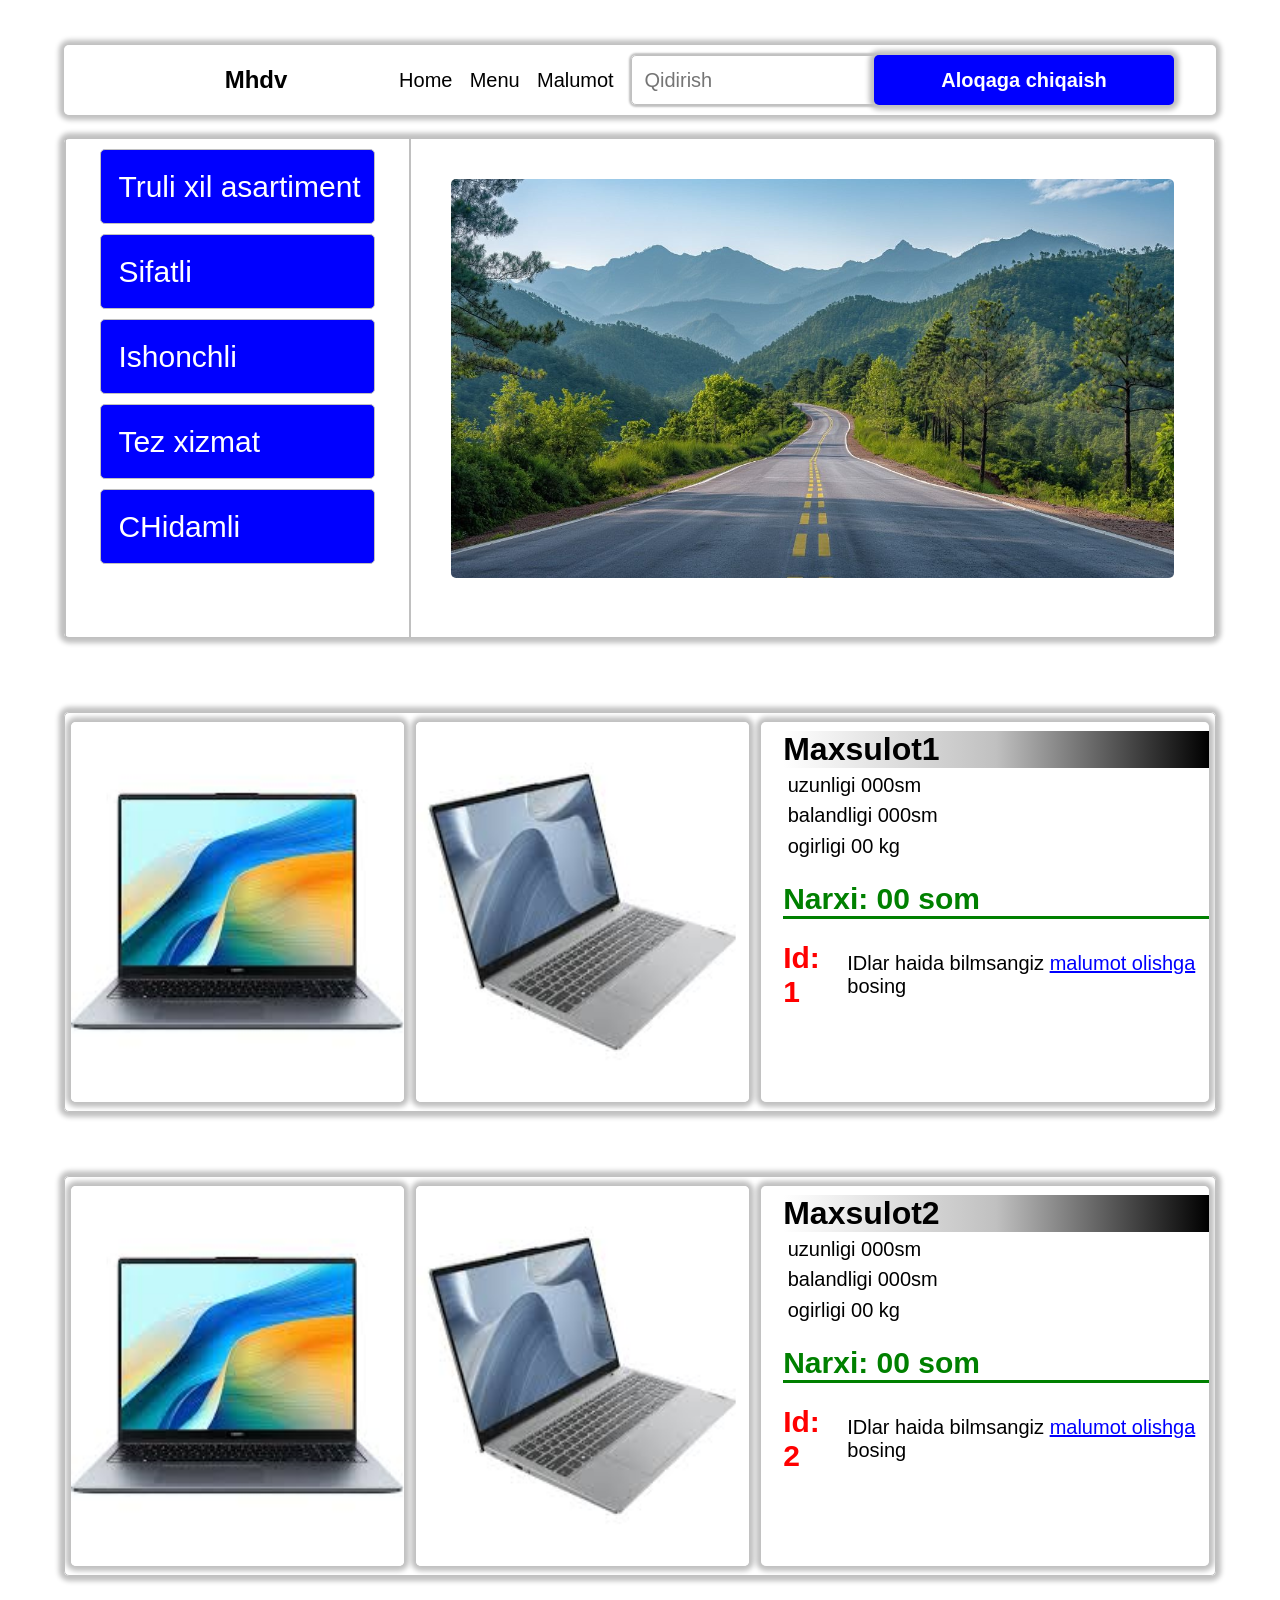
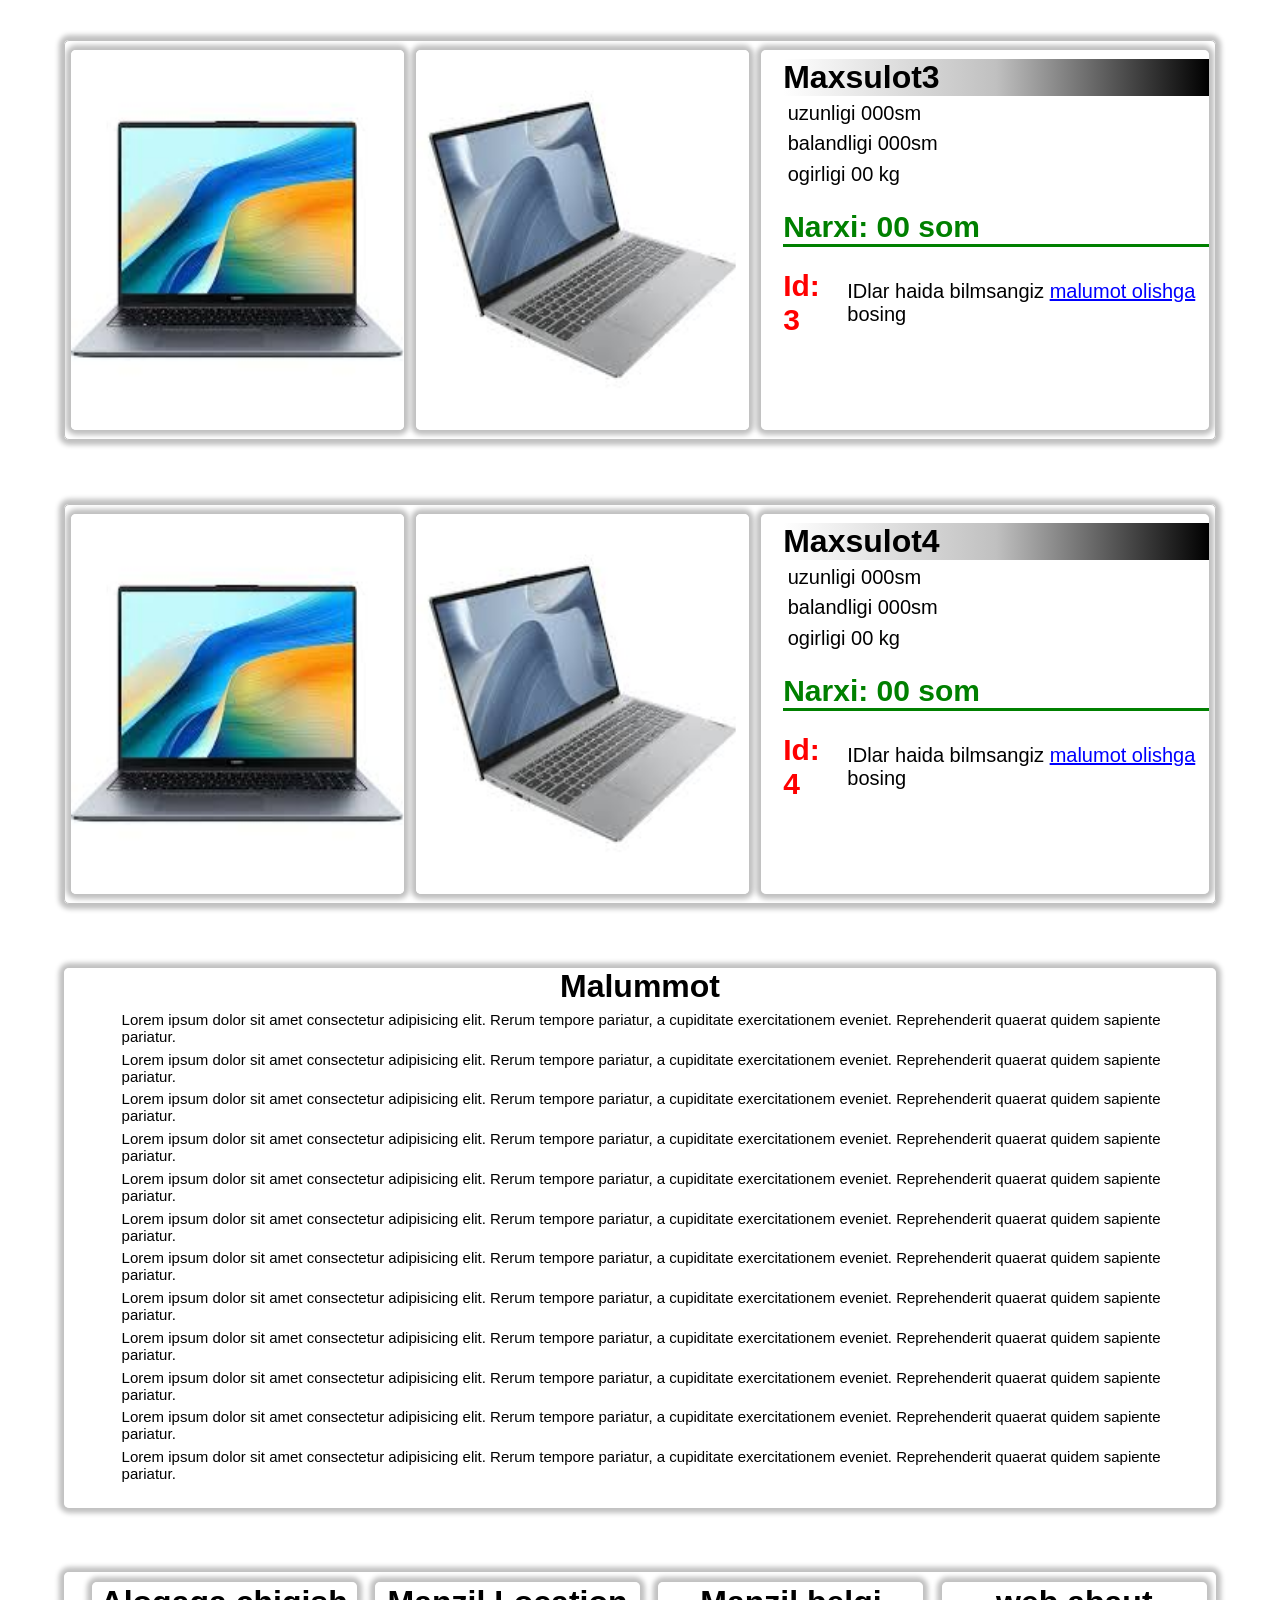
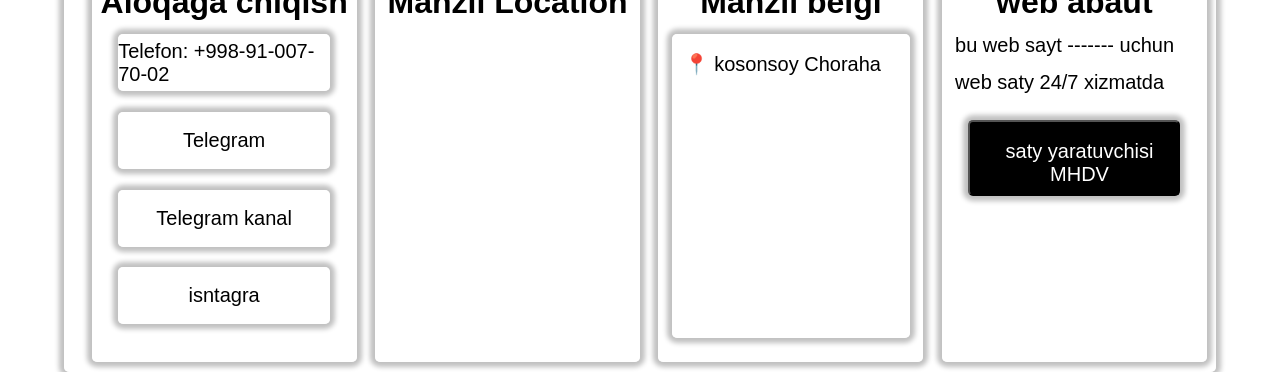
==== commit 052b35cf: "full" ====
--- a/index.html
+++ b/index.html
@@ -240,7 +240,7 @@
         <div class="footer f3">
             <h1>Manzil belgi</h1>
 
-            <div>
+            <div><br>
                 <p>📍 kosonsoy Choraha</p>
             </div>
         </div>
--- a/sryle.css
+++ b/sryle.css
@@ -468,7 +468,7 @@
                 }
 
                 input {
-                    display: none;
+                    width: 100px;
                 }
             }
         }
@@ -572,7 +572,7 @@
                 }
 
                 input {
-                    display: none;
+                    width: 100px;
                 }
             }
         }
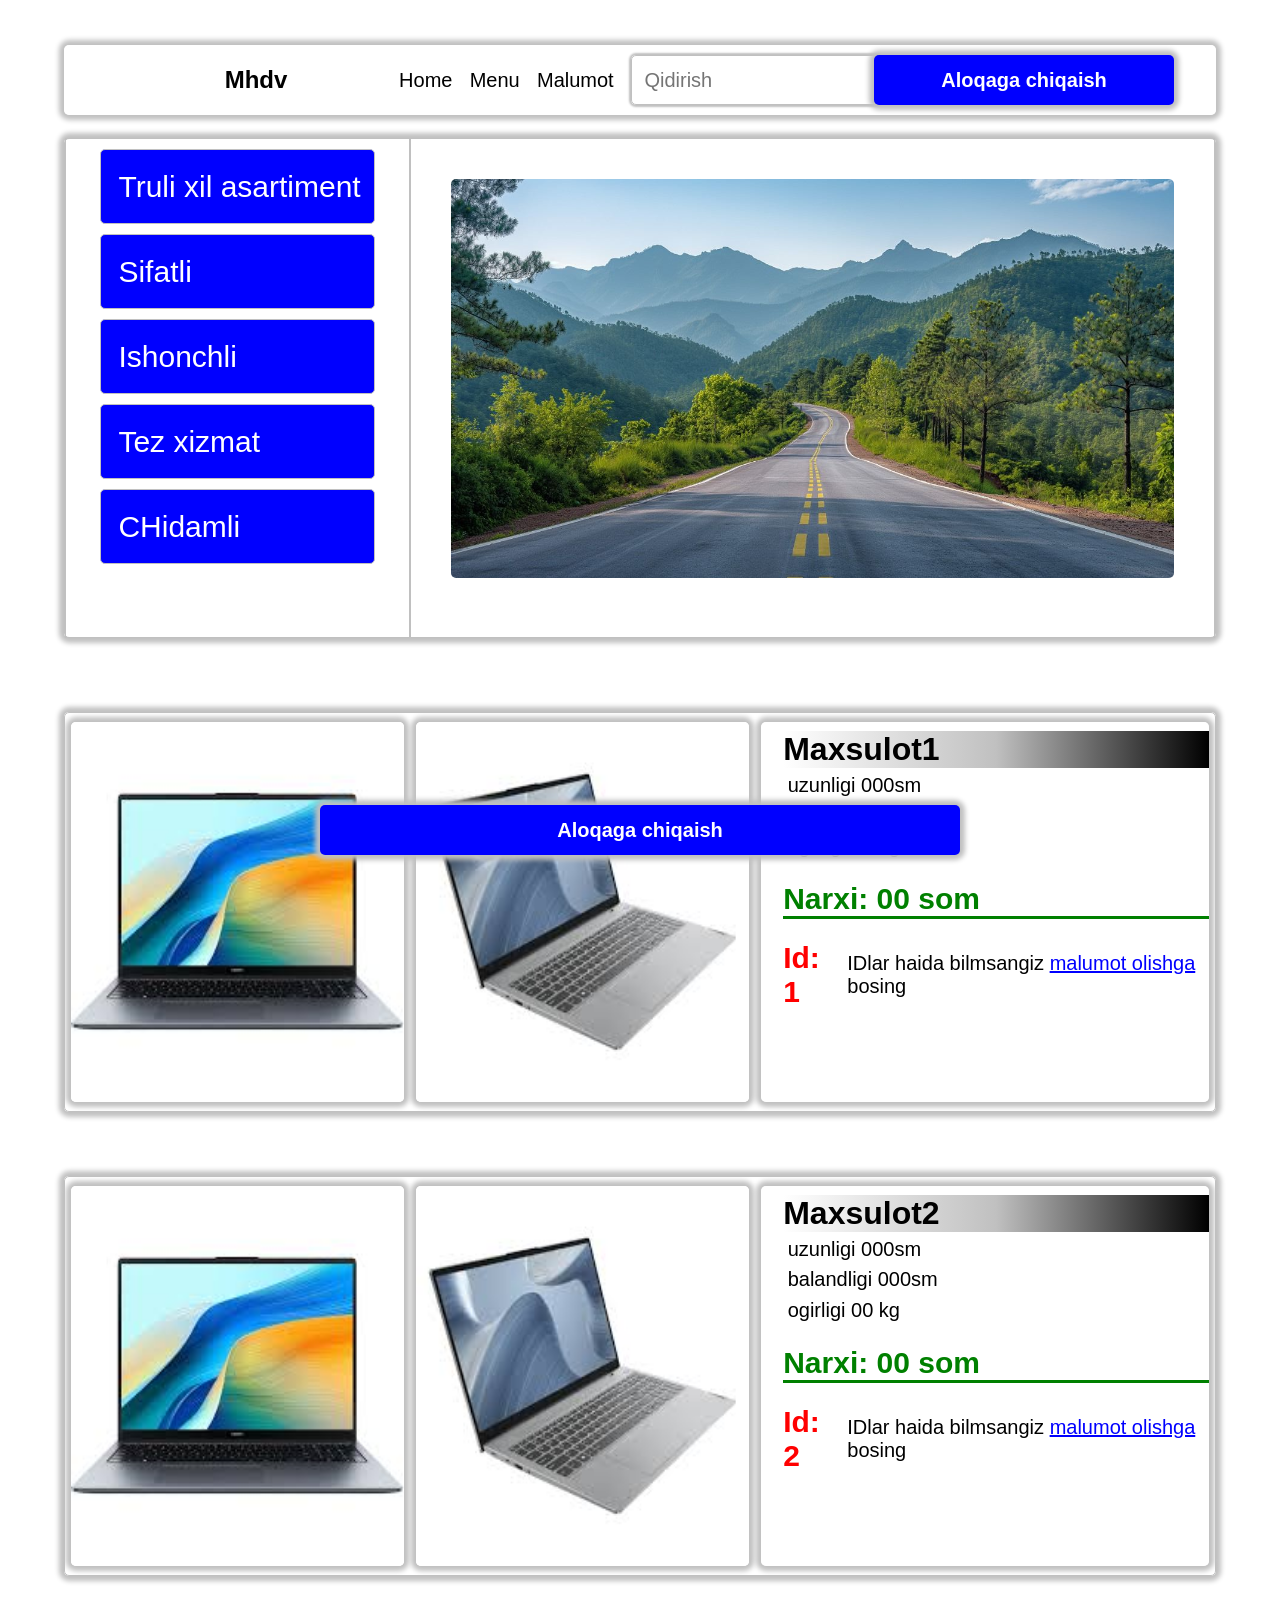
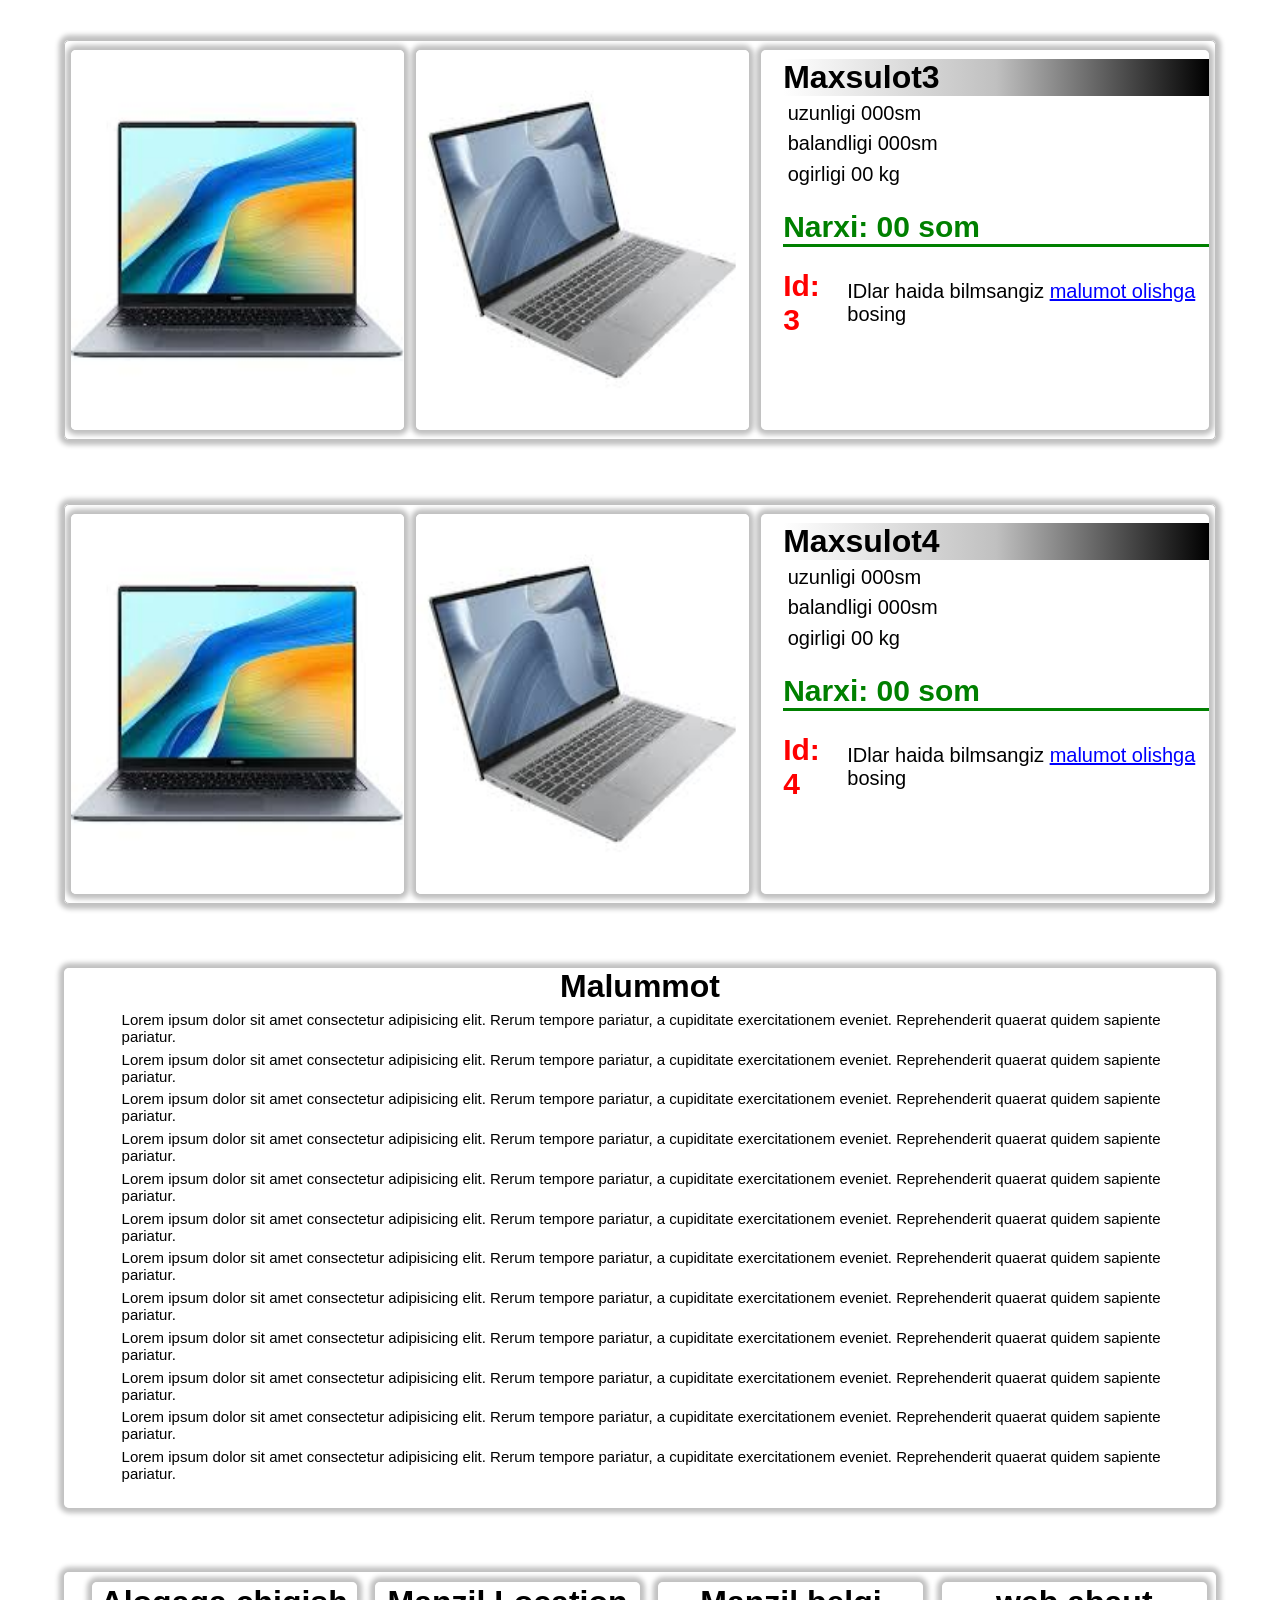
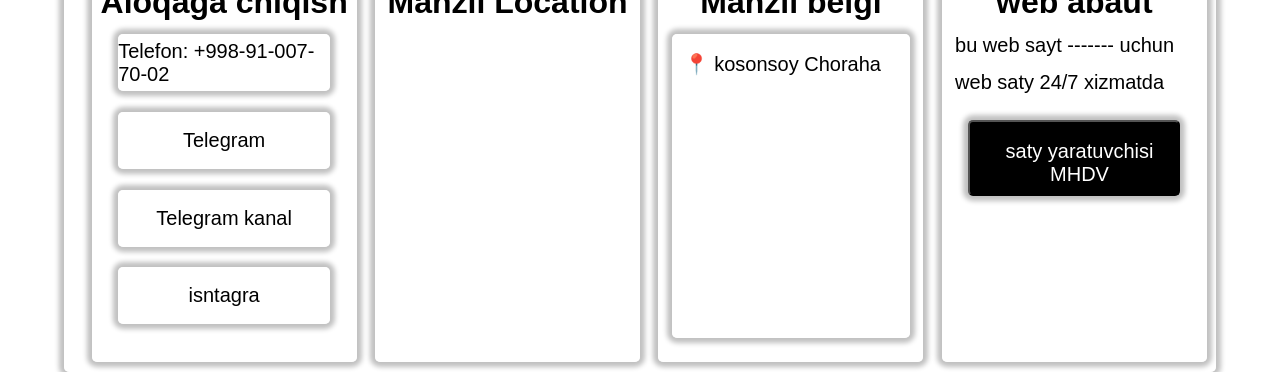
==== commit fbd67637: "full" ====
--- a/index.html
+++ b/index.html
@@ -52,6 +52,10 @@
             </ul>
         </nav>
     </header>
+
+    <button class="media-contact"><a href="#contact">
+            <h2>Aloqaga chiqaish</h2>
+        </a></button>
 
     <main id="home">
         <h1></h1>
--- a/sryle.css
+++ b/sryle.css
@@ -98,6 +98,28 @@
             }
         }
     }
+}
+
+.media-contact {
+    width: 50%;
+    height: 50px;
+    border-radius: 5px;
+    border: none;
+    background: blue;
+    color: white;
+
+    border-radius: 5px;
+    box-shadow: 0px 0px 5px 5px silver;
+
+    position: fixed;
+    left: 25%;
+    bottom: 5%;
+
+    a {
+        color: white;
+        text-decoration: none;
+    }
+
 }
 
 main {
@@ -173,6 +195,7 @@
     border-radius: 5px;
 
     display: flex;
+    flex-wrap: wrap;
     align-items: center;
     justify-content: space-around;
 
@@ -358,6 +381,7 @@
 
     .f2 {
         transition: 1s;
+
         iframe {
             width: 100%;
             height: 85%;
@@ -502,7 +526,6 @@
     .cart {
         width: 90%;
         height: auto;
-        display: block !important;
 
         .left {
             width: 90%;
@@ -606,7 +629,6 @@
     .cart {
         width: 90%;
         height: auto;
-        display: block !important;
 
         .left {
             width: 90%;
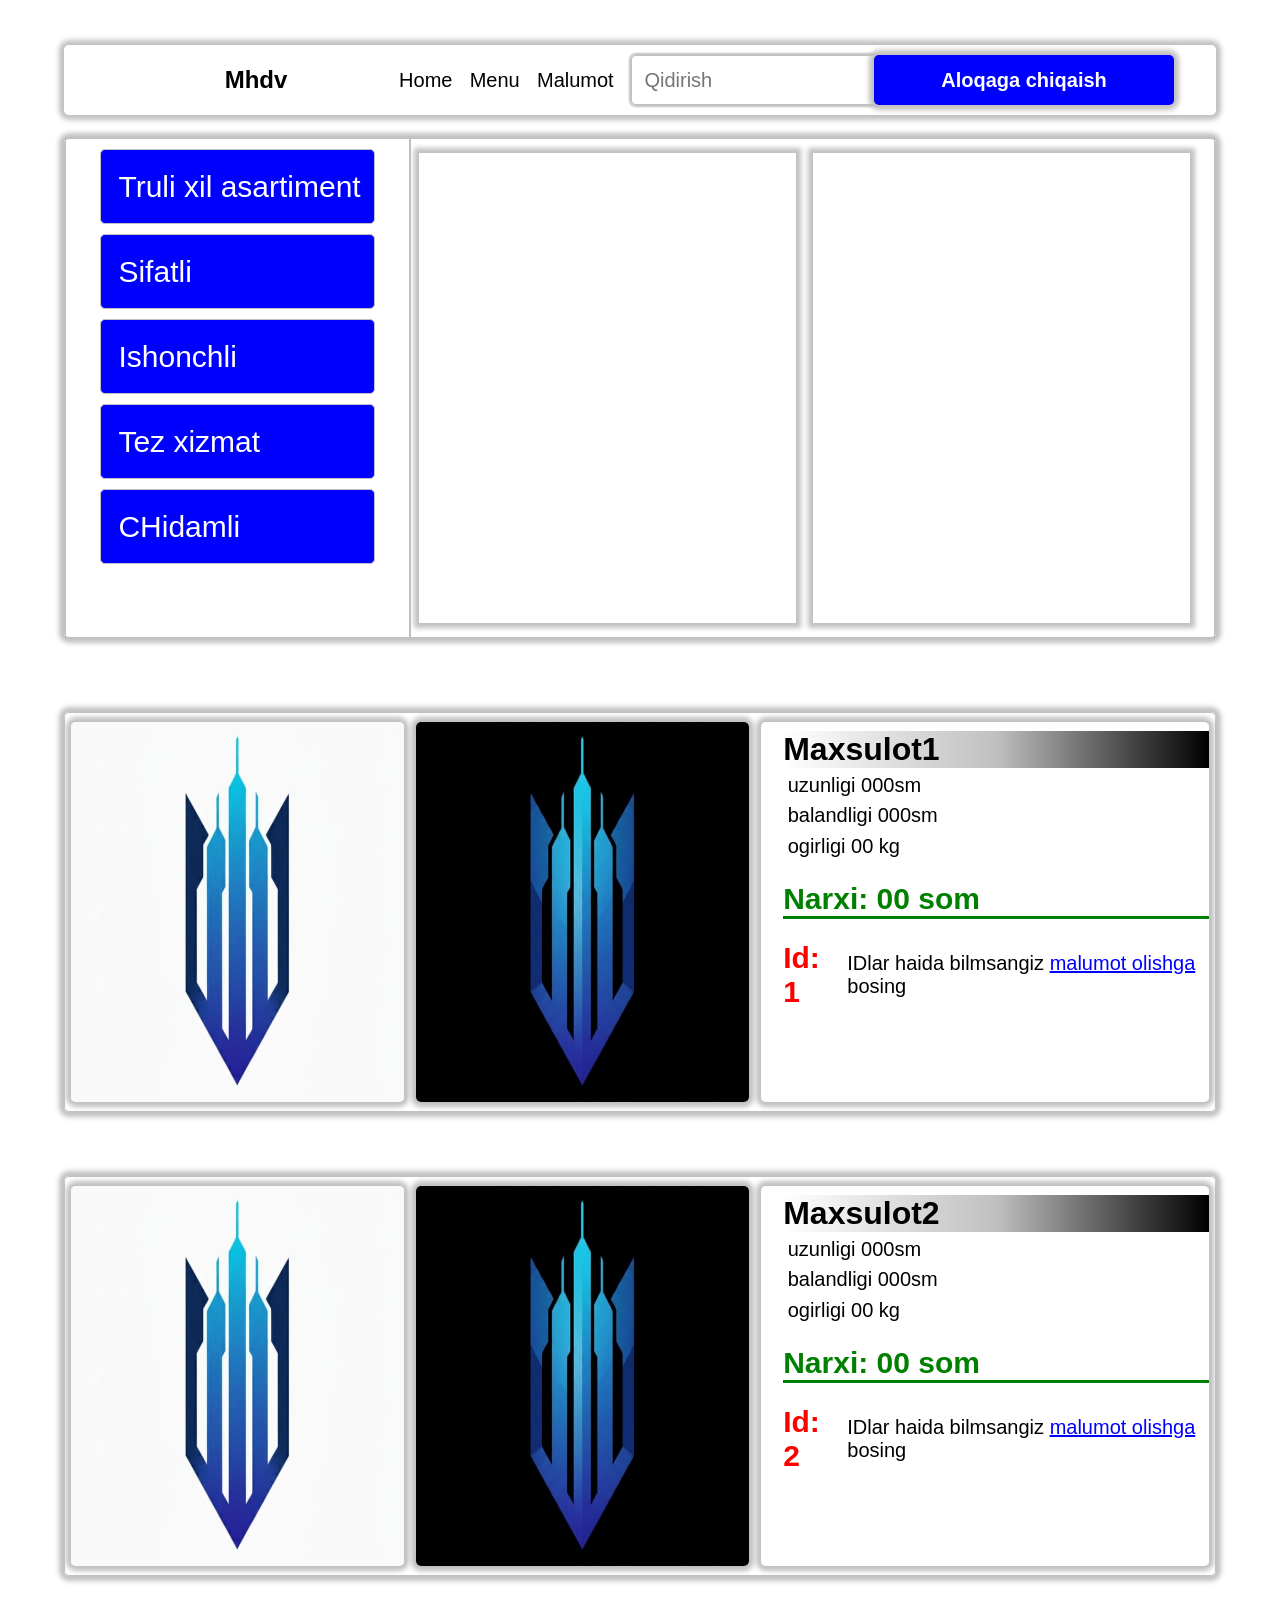
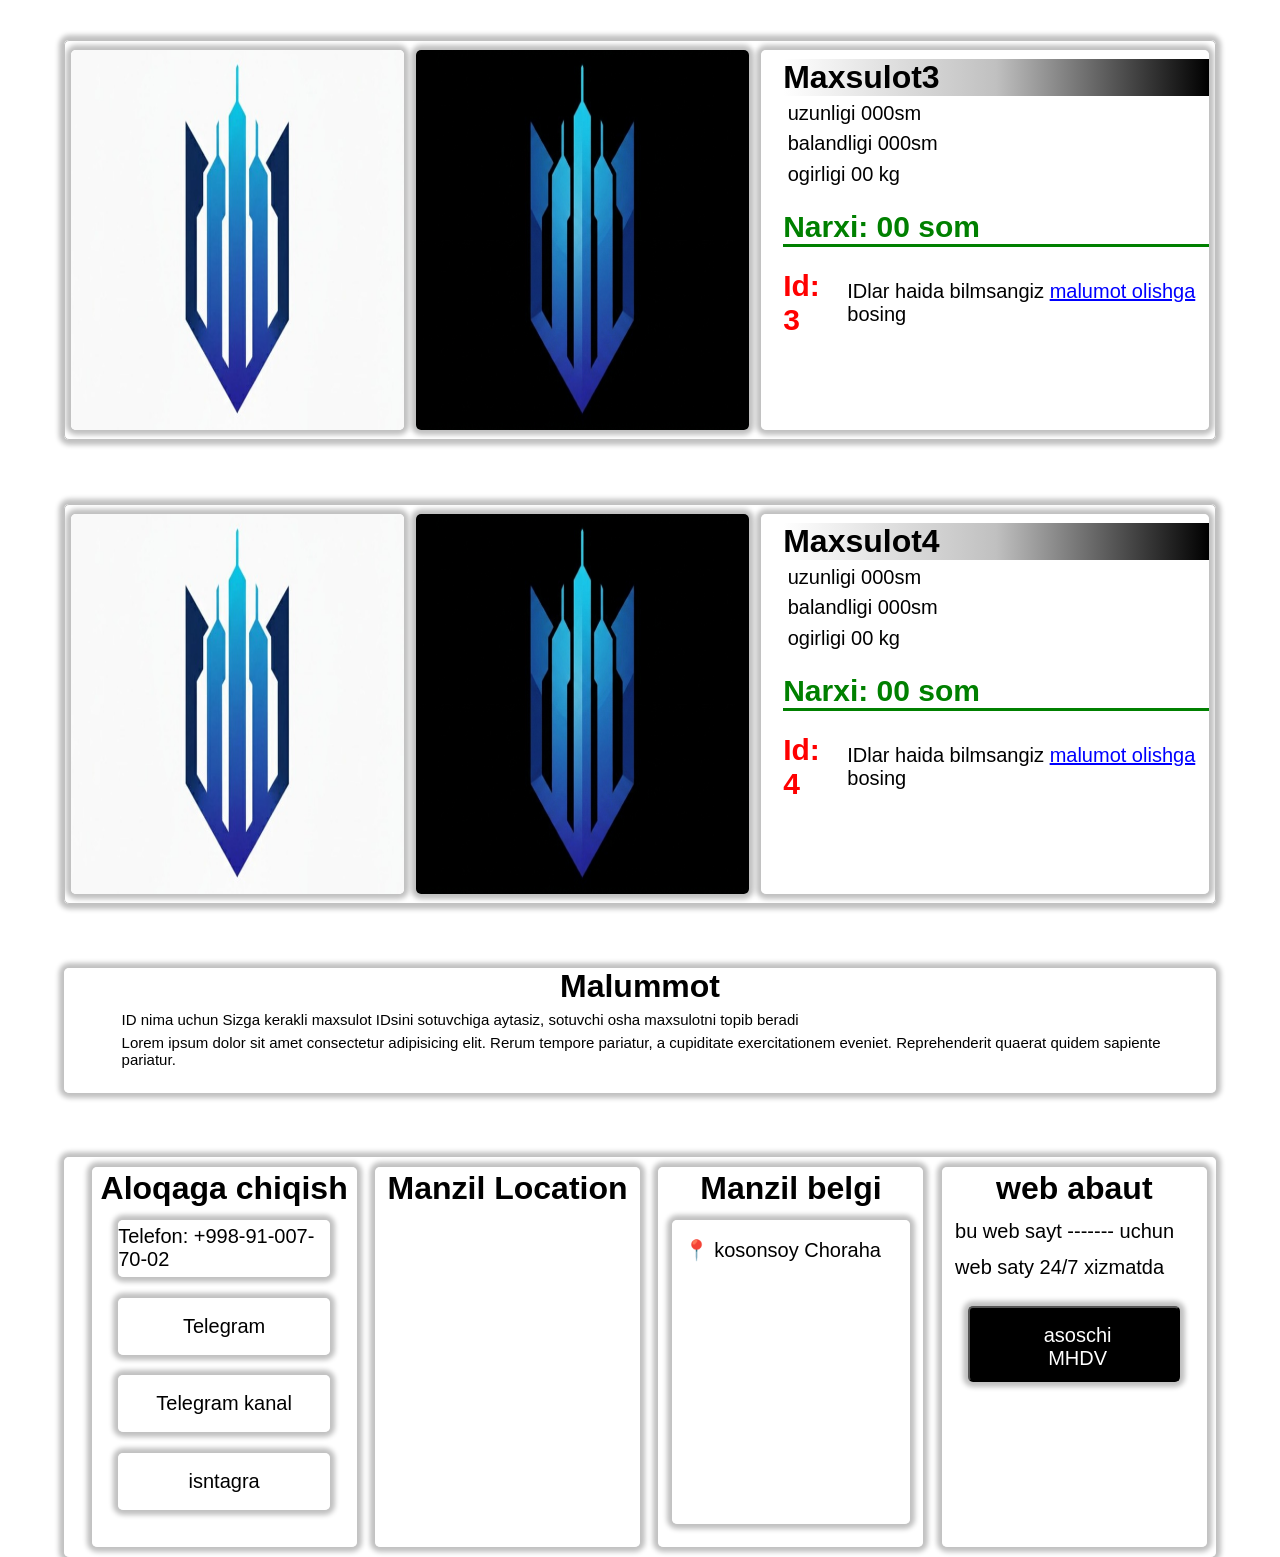
==== commit ee319ccf: "full" ====
--- a/index.html
+++ b/index.html
@@ -69,6 +69,8 @@
             </label>
         </section>
         <aside>
+            <div class="left"></div>
+            <div class="right"></div>
             <!-- korxona rasmi -->
             <img src="./asseds/main-img -1.jpg" alt="">
         </aside>
@@ -78,10 +80,10 @@
 
     <div class="cart">
         <div class="left">
-            <img src="./asseds/maxsulot-img1.png" alt="">
-        </div>
-        <div class="left">
-            <img src="./asseds/maxsulot-img2.png" alt="">
+            <img src="./asseds/mhdv.jpg.png" alt="">
+        </div>
+        <div class="left">
+            <img src="./asseds/black-mhdv-logo.png" alt="">
         </div>
         <div class="right">
             <h1>Maxsulot1</h1>
@@ -99,18 +101,18 @@
 
             <div class="id">
                 <h3>Id: 1</h3>
-                <p>IDlar haida bilmsangiz <a href="#information">malumot olishga</a> bosing</p>
-            </div>
-
-        </div>
-    </div>
-
-    <div class="cart">
-        <div class="left">
-            <img src="./asseds/maxsulot-img1.png" alt="">
-        </div>
-        <div class="left">
-            <img src="./asseds/maxsulot-img2.png" alt="">
+                <p>IDlar haida bilmsangiz <a onclick="ID()" href="#">malumot olishga</a> bosing</p>
+            </div>
+
+        </div>
+    </div>
+
+    <div class="cart">
+        <div class="left">
+            <img src="./asseds/mhdv.jpg.png" alt="">
+        </div>
+        <div class="left">
+            <img src="./asseds/black-mhdv-logo.png" alt="">
         </div>
         <div class="right">
             <h1>Maxsulot2</h1>
@@ -128,18 +130,18 @@
 
             <div class="id">
                 <h3>Id: 2</h3>
-                <p>IDlar haida bilmsangiz <a href="#information">malumot olishga</a> bosing</p>
-            </div>
-
-        </div>
-    </div>
-
-    <div class="cart">
-        <div class="left">
-            <img src="./asseds/maxsulot-img1.png" alt="">
-        </div>
-        <div class="left">
-            <img src="./asseds/maxsulot-img2.png" alt="">
+                <p>IDlar haida bilmsangiz <a onclick="ID()" href="#">malumot olishga</a> bosing</p>
+            </div>
+
+        </div>
+    </div>
+
+    <div class="cart">
+        <div class="left">
+            <img src="./asseds/mhdv.jpg.png" alt="">
+        </div>
+        <div class="left">
+            <img src="./asseds/black-mhdv-logo.png" alt="">
         </div>
         <div class="right">
             <h1>Maxsulot3</h1>
@@ -157,18 +159,18 @@
 
             <div class="id">
                 <h3>Id: 3</h3>
-                <p>IDlar haida bilmsangiz <a href="#information">malumot olishga</a> bosing</p>
-            </div>
-
-        </div>
-    </div>
-
-    <div class="cart">
-        <div class="left">
-            <img src="./asseds/maxsulot-img1.png" alt="">
-        </div>
-        <div class="left">
-            <img src="./asseds/maxsulot-img2.png" alt="">
+                <p>IDlar haida bilmsangiz <a onclick="ID()" href="#">malumot olishga</a> bosing</p>
+            </div>
+
+        </div>
+    </div>
+
+    <div class="cart">
+        <div class="left">
+            <img src="./asseds/mhdv.jpg.png" alt="">
+        </div>
+        <div class="left">
+            <img src="./asseds/black-mhdv-logo.png" alt="">
         </div>
         <div class="right">
             <h1>Maxsulot4</h1>
@@ -186,7 +188,7 @@
 
             <div class="id">
                 <h3>Id: 4</h3>
-                <p>IDlar haida bilmsangiz <a href="#information">malumot olishga</a> bosing</p>
+                <p>IDlar haida bilmsangiz <a onclick="ID()" href="#">malumot olishga</a> bosing</p>
             </div>
             <!-- <h4><a href="#"><button>IDlar haqida</button></a></h4> -->
 
@@ -196,28 +198,7 @@
 
     <div id="information" class="information">
         <h1>Malummot</h1>
-        <p>Lorem ipsum dolor sit amet consectetur adipisicing elit. Rerum tempore pariatur, a cupiditate exercitationem
-            eveniet. Reprehenderit quaerat quidem sapiente pariatur.</p>
-        <p>Lorem ipsum dolor sit amet consectetur adipisicing elit. Rerum tempore pariatur, a cupiditate exercitationem
-            eveniet. Reprehenderit quaerat quidem sapiente pariatur.</p>
-        <p>Lorem ipsum dolor sit amet consectetur adipisicing elit. Rerum tempore pariatur, a cupiditate exercitationem
-            eveniet. Reprehenderit quaerat quidem sapiente pariatur.</p>
-        <p>Lorem ipsum dolor sit amet consectetur adipisicing elit. Rerum tempore pariatur, a cupiditate exercitationem
-            eveniet. Reprehenderit quaerat quidem sapiente pariatur.</p>
-        <p>Lorem ipsum dolor sit amet consectetur adipisicing elit. Rerum tempore pariatur, a cupiditate exercitationem
-            eveniet. Reprehenderit quaerat quidem sapiente pariatur.</p>
-        <p>Lorem ipsum dolor sit amet consectetur adipisicing elit. Rerum tempore pariatur, a cupiditate exercitationem
-            eveniet. Reprehenderit quaerat quidem sapiente pariatur.</p>
-        <p>Lorem ipsum dolor sit amet consectetur adipisicing elit. Rerum tempore pariatur, a cupiditate exercitationem
-            eveniet. Reprehenderit quaerat quidem sapiente pariatur.</p>
-        <p>Lorem ipsum dolor sit amet consectetur adipisicing elit. Rerum tempore pariatur, a cupiditate exercitationem
-            eveniet. Reprehenderit quaerat quidem sapiente pariatur.</p>
-        <p>Lorem ipsum dolor sit amet consectetur adipisicing elit. Rerum tempore pariatur, a cupiditate exercitationem
-            eveniet. Reprehenderit quaerat quidem sapiente pariatur.</p>
-        <p>Lorem ipsum dolor sit amet consectetur adipisicing elit. Rerum tempore pariatur, a cupiditate exercitationem
-            eveniet. Reprehenderit quaerat quidem sapiente pariatur.</p>
-        <p>Lorem ipsum dolor sit amet consectetur adipisicing elit. Rerum tempore pariatur, a cupiditate exercitationem
-            eveniet. Reprehenderit quaerat quidem sapiente pariatur.</p>
+        <p>ID nima uchun Sizga kerakli maxsulot IDsini sotuvchiga aytasiz, sotuvchi osha maxsulotni topib beradi</p>
         <p>Lorem ipsum dolor sit amet consectetur adipisicing elit. Rerum tempore pariatur, a cupiditate exercitationem
             eveniet. Reprehenderit quaerat quidem sapiente pariatur.</p>
     </div>
@@ -252,8 +233,8 @@
             <h1>web abaut</h1>
             <p>bu web sayt ------- uchun</p>
             <p>web saty 24/7 xizmatda</p>
-            <button><a href="#">
-                    <p>saty yaratuvchisi MHDV</p>
+            <button><a href="./abaut.html">
+                    <p>asoschi MHDV</p>
                 </a>
             </button>
         </div>
--- a/sryle.css
+++ b/sryle.css
@@ -101,6 +101,7 @@
 }
 
 .media-contact {
+    display: none;
     width: 50%;
     height: 50px;
     border-radius: 5px;
@@ -176,11 +177,25 @@
         height: 500px;
         border: 1px solid silver;
 
-        img {
-            width: 90%;
-            height: 80%;
-            margin: 5%;
-            border-radius: 5px;
+        display: flex;
+        flex-wrap: wrap;
+        align-items: center;
+        justify-content: space-around;
+
+        .left {
+            width: 47%;
+            height: 470px;
+            border: none;
+            box-shadow: 0px 0px 5px 5px silver;
+            background: rgba(255, 255, 255, 0.637);
+        }
+
+        .right {
+            width: 47%;
+            height: 470px;
+            border: none;
+            box-shadow: 0px 0px 5px 5px silver;
+            background: rgba(255, 255, 255, 0.637);
         }
     }
 }
@@ -450,6 +465,84 @@
 
 }
 
+
+
+/* abaut */
+.about-canel {
+
+    button {
+        width: 200px;
+        height: 50px;
+        margin-left: 5%;
+        margin-top: 5%;
+        border-radius: 5px;
+        border: none;
+        box-shadow: 0px 0px 5px 5px silver;
+        background: rgba(255, 255, 255, 0.637);
+    }
+}
+
+.main {
+    width: 50%;
+    height: 400px;
+    border-radius: 5px;
+    border: none;
+    box-shadow: 0px 0px 5px 5px silver;
+    background: rgba(255, 255, 255, 0.637);
+    margin-left: 25%;
+    margin-top: 5%;
+    padding: 0.5%;
+
+    display: flex;
+    flex-wrap: wrap;
+    align-items: center;
+    justify-content: space-around;
+
+    .left {
+        width: 30%;
+        height: 380px;
+        border: none;
+        box-shadow: 0px 0px 5px 5px silver;
+        background: rgba(255, 255, 255, 0.637);
+
+        img {
+            width: 90%;
+            height: 45%;
+            margin-left: 5%;
+            margin-top: 2.5%;
+            border-radius: 5px;
+        }
+    }
+
+    .right {
+        width: 65%;
+        height: 380px;
+        border: none;
+        box-shadow: 0px 0px 5px 5px silver;
+        background: rgba(255, 255, 255, 0.637);
+
+        button {
+            width: 90%;
+            height: 18%;
+            margin-left: 5%;
+            margin-top: 3.6%;
+            border: none;
+            box-shadow: 0px 0px 5px 5px silver;
+            background: rgba(255, 255, 255, 0.637);
+            transition: 1S;
+        }
+
+        button:hover {
+            width: 95%;
+            margin-left: 2.5%;
+            transition: 1S;
+        }
+    }
+}
+
+
+/* abaut */
+
 @keyframes a {
     0% {
         font-size: 20px;
@@ -498,6 +591,10 @@
         }
     }
 
+    .media-contact {
+        display: block;
+    }
+
     main {
         display: block;
         height: auto;
@@ -510,16 +607,35 @@
             border-radius: 5px;
             box-shadow: 0px 0px 5px 5px silver;
             background: rgba(255, 255, 255, 0.637);
+
+            label {
+                li {
+                    font-size: 20px;
+                }
+            }
         }
 
         aside {
             width: 90%;
+            height: 1000px;
             margin-left: 5%;
             margin-top: 5%;
             border-radius: 5px;
             box-shadow: 0px 0px 5px 5px silver;
             background: rgba(255, 255, 255, 0.637);
             margin-bottom: 5%;
+
+            .left {
+                width: 90%;
+                margin-left: 5%;
+                margin-right: 5%;
+            }
+
+            .right {
+                width: 90%;
+                margin-left: 5%;
+                margin-right: 5%;
+            }
         }
     }
 
@@ -561,6 +677,25 @@
 
         .f4 {
             margin-bottom: 5%;
+        }
+    }
+
+    .main {
+        width: 90%;
+        height: 700px;
+        margin-left: 5%;
+
+        .left {
+            width: 90%;
+        }
+
+        .right {
+            width: 90%;
+            height: 210px;
+
+            h2 {
+                font-size: 18px;
+            }
         }
     }
 }
@@ -601,11 +736,18 @@
         }
     }
 
+    .media-contact {
+        display: block;
+    }
+
+
     main {
         display: block;
         height: auto;
         margin-top: 50%;
 
+        font-size: 10px;
+
         section {
             width: 90%;
             margin-left: 5%;
@@ -613,6 +755,12 @@
             border-radius: 5px;
             box-shadow: 0px 0px 5px 5px silver;
             background: rgba(255, 255, 255, 0.637);
+
+            label {
+                li {
+                    font-size: 20px;
+                }
+            }
         }
 
         aside {
@@ -623,6 +771,18 @@
             box-shadow: 0px 0px 5px 5px silver;
             background: rgba(255, 255, 255, 0.637);
             margin-bottom: 5%;
+
+            .left {
+                width: 90%;
+                margin-left: 5%;
+                margin-right: 5%;
+            }
+
+            .right {
+                width: 90%;
+                margin-left: 5%;
+                margin-right: 5%;
+            }
         }
     }
 
